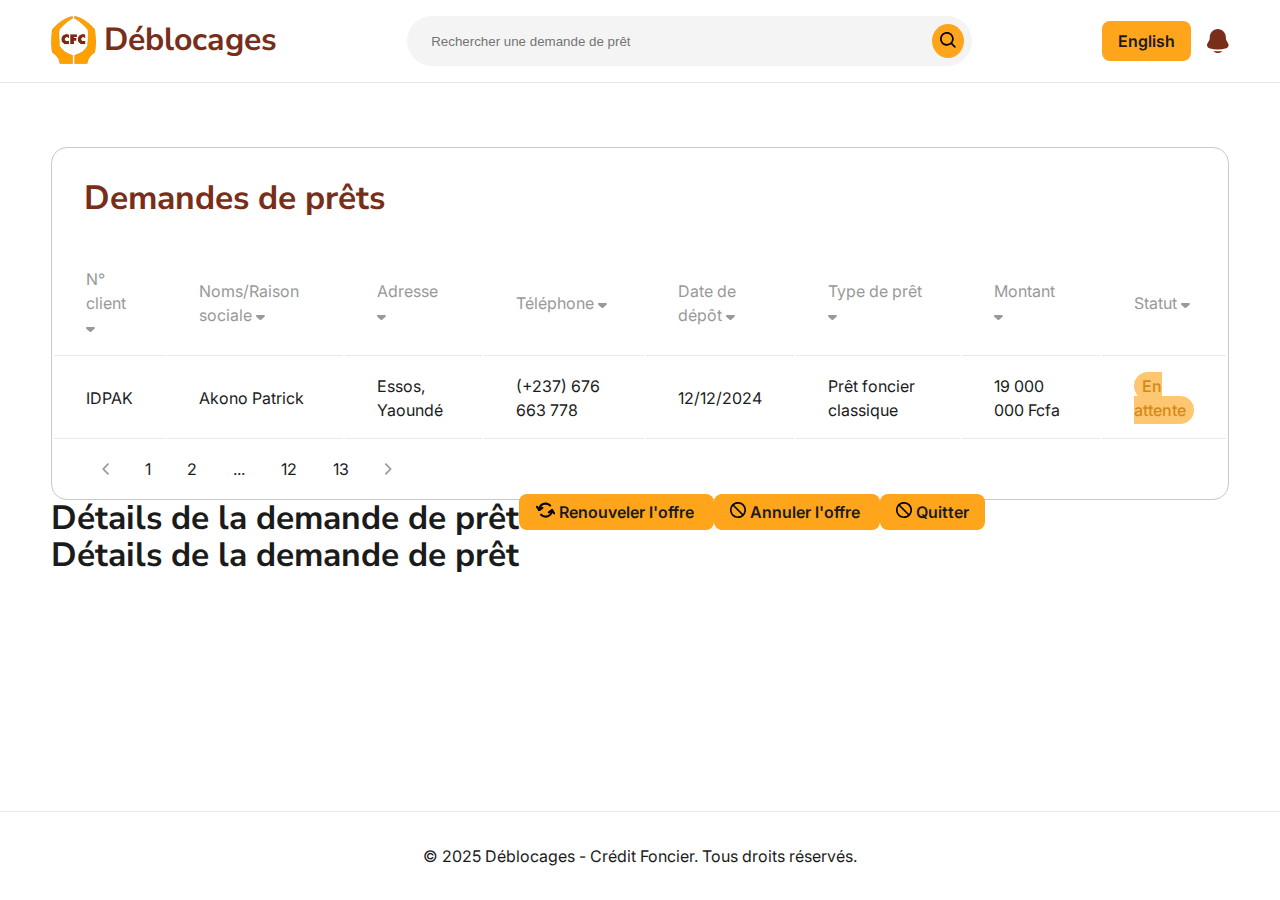
==== frontend/demande-de-prets.html @ 0bda19bd "30-12 code update" ====
<!DOCTYPE html>
<html lang="en">
<head>
    <meta charset="UTF-8"/>
    <meta name="description" content="Le Crédit Foncier du Cameroun (CFC) est un établissement public à caractère commercial. Il est doté d'une personnalité juridique et de l'autonomie financière. Il à pour objet social d'apporter son concours financier à la réalisation de tout projet destiné à promouvoir l'habitat.">
    <meta name="rights" content="Crédit Foncier du Cameroun">
    <meta name="keywords" content="Crédit Foncier du Cameroun, Déblocages, Prêts, Crédit, Habitat, Immobilier, Financement, Banque, Cameroun, CFC">
    <meta name="author" content="Ifeyi Batindek">
    <meta name="viewport" content="width=device-width, initial-scale=1.0">        
    
    <meta property="og:title" content="Crédit Foncier du Cameroun"/>
    <meta property="og:type" content="article"/>
    <meta property="og:url" content="https://www.creditfoncier.cm/"/>
    <meta property="og:image" content="https://www.creditfoncier.cm/images/stories/cfc/logo.png"/>
    <meta property="og:site_name" content="Crédit Foncier du Cameroun"/>
    <meta property="fb:admins" content="creditfonciercameroun"/>
    <meta property="og:description" content="Le Crédit Foncier du Cameroun (CFC) est un établissement public à caractère commercial. Il est doté d'une personnalité juridique et de l'autonomie financière. Il à pour objet social d'apporter son concours financier à la réalisation de tout projet destiné à promouvoir l'habitat."/>

    <title>Demandes de prêts – CFC</title>

    <link rel="apple-touch-icon" sizes="180x180" href="./deblocagesassets/deblocagesfavicons/apple-touch-icon.png">
    <link rel="icon" type="image/png" sizes="32x32" href="./deblocagesassets/deblocagesfavicons/favicon-32x32.png">
    <link rel="icon" type="image/png" sizes="16x16" href="./deblocagesassets/deblocagesfavicons/favicon-16x16.png">
    <link rel="manifest" href="./deblocagesassets/deblocagesfavicons/site.webmanifest">

    <meta name="msapplication-TileColor" content="#da532c">
    <meta name="theme-color" content="#ffffff">

    <link rel="preconnect" href="https://fonts.googleapis.com">
    <link rel="preconnect" href="https://fonts.gstatic.com" crossorigin>
    <link href="https://fonts.googleapis.com/css2?family=Inter:ital,opsz,wght@0,14..32,100..900;1,14..32,100..900&family=Nunito+Sans:ital,opsz,wght@0,6..12,200..1000;1,6..12,200..1000&display=swap" rel="stylesheet">     
    <link rel="stylesheet" href="./deblocagesassets/deblocagesstyles/deblocagescss.css"/>
</head>
<body class="deblocage-demande-de-prets-page">
    <header id="deblocage-header" class="deblocage-with-100">
        <div class="deblocage-container deblocage-margin-auto">
            <div class="deblocage-flex deblocage-space-between">
                <h1 id="deblocage-logo">
                    <a class="deblocage-flex deblocage-align-center" href="index.html">
                        <img src="./deblocagesassets/deblocagesimg/deblocageslogo/logo-cfc-no-bg.png" alt="Déblocages">
                        <span>
                            Déblocages
                        </span>
                    </a>
                </h1>
                <div class="deblocage-search-form-container">
                    <form class="deblocage-search-form deblocage-with-100 deblocage-flex deblocage-space-between" action="" method="">
                        <input type="text" class="deblocage-with-100 deblocage-input-transparent deblocage-bg-color-transparent" placeholder="Rechercher une demande de prêt">
                        <button class="deblocage-btn deblocage-btn-search" type="submit">
                            <svg class="deblocage-svg deblocage-magnifier" viewBox="0 0 14 14">
                                <path fill-rule="evenodd" clip-rule="evenodd" d="M10.4999 5.9999C10.4999 6.59085 10.3835 7.17601 10.1574 7.72197C9.93121 8.26794 9.59974 8.76401 9.18188 9.18188C8.76401 9.59974 8.26794 9.93121 7.72197 10.1574C7.17601 10.3835 6.59085 10.4999 5.9999 10.4999C5.40895 10.4999 4.82379 10.3835 4.27782 10.1574C3.73186 9.93121 3.23578 9.59974 2.81792 9.18188C2.40005 8.76401 2.06859 8.26794 1.84244 7.72197C1.61629 7.17601 1.4999 6.59085 1.4999 5.9999C1.4999 4.80642 1.974 3.66183 2.81792 2.81792C3.66183 1.974 4.80642 1.4999 5.9999 1.4999C7.19337 1.4999 8.33796 1.974 9.18188 2.81792C10.0258 3.66183 10.4999 4.80642 10.4999 5.9999ZM9.6799 10.7399C8.47427 11.6759 6.95726 12.1172 5.4377 11.974C3.91813 11.8309 2.51024 11.114 1.50065 9.96929C0.491052 8.82461 -0.0443519 7.3382 0.00343225 5.81265C0.0512164 4.2871 0.678596 2.8371 1.75785 1.75785C2.8371 0.678596 4.2871 0.0512164 5.81265 0.00343225C7.3382 -0.0443519 8.82461 0.491052 9.96929 1.50065C11.114 2.51024 11.8309 3.91813 11.974 5.4377C12.1172 6.95726 11.6759 8.47427 10.7399 9.6799L13.5299 12.4699C13.6036 12.5386 13.6627 12.6214 13.7037 12.7134C13.7447 12.8054 13.7667 12.9047 13.7685 13.0054C13.7703 13.1061 13.7517 13.2061 13.714 13.2995C13.6763 13.3929 13.6202 13.4777 13.5489 13.5489C13.4777 13.6202 13.3929 13.6763 13.2995 13.714C13.2061 13.7517 13.1061 13.7703 13.0054 13.7685C12.9047 13.7667 12.8054 13.7447 12.7134 13.7037C12.6214 13.6627 12.5386 13.6036 12.4699 13.5299L9.6799 10.7399Z"/>
                            </svg>
                        </button>
                    </form>
                </div>
                <div class="deblocage-header-right deblocage-flex deblocage-align-center">
                    <a class="deblocage-btn deblocage-btn-lang" href="#">
                        English
                    </a>
                    <svg class="deblocage-svg deblocage-bell" viewBox="0 0 18 20" xmlns="http://www.w3.org/2000/svg">
                        <path d="M5.35206 18.242C5.78721 18.7922 6.34171 19.2364 6.97367 19.541C7.60564 19.8455 8.29855 20.0025 9.00006 20C9.70158 20.0025 10.3945 19.8455 11.0264 19.541C11.6584 19.2364 12.2129 18.7922 12.6481 18.242C10.2271 18.5697 7.77303 18.5697 5.35206 18.242ZM15.7501 7V7.704C15.7501 8.549 15.9901 9.375 16.4421 10.078L17.5501 11.801C18.5611 13.375 17.7891 15.514 16.0301 16.011C11.4338 17.3127 6.56635 17.3127 1.97006 16.011C0.211062 15.514 -0.560938 13.375 0.450062 11.801L1.55806 10.078C2.01127 9.36919 2.25178 8.54531 2.25106 7.704V7C2.25106 3.134 5.27306 0 9.00006 0C12.7271 0 15.7501 3.134 15.7501 7Z"/>
                    </svg>  
                </div>  
            </div>
        </div>
    </header>

    <main id="deblocage-main">
        <div class="deblocage-container deblocage-margin-auto">
            <div id="deblocage-tableau-prêts-container">
                <h2>
                    Demandes de prêts
                </h2>
                <table class="deblocage-tableau-prêts">
                    <thead>
                        <tr class="deblocage-tableau-prêts-header">
                            <td colspan="1">
                                <span>
                                    N° client
                                </span>
                                <svg class="deblocage-arrow-bottom deblocage-svg" viewBox="0 0 9 6">
                                    <path fill-rule="evenodd" clip-rule="evenodd" d="M5.14239 4.8212C4.73448 5.19353 4.07522 5.19126 3.66988 4.81614L0.304225 1.70136C-0.349638 1.09624 0.118465 0.0670237 1.0461 0.070212L7.79874 0.0934217C8.72637 0.0966101 9.18738 1.12902 8.52938 1.72963L5.14239 4.8212Z"/>
                                </svg>    
                            </td>
                            <td colspan="1">
                                <span>
                                    Noms/Raison sociale
                                </span>
                                <svg class="deblocage-arrow-bottom deblocage-svg" viewBox="0 0 9 6">
                                    <path fill-rule="evenodd" clip-rule="evenodd" d="M5.14239 4.8212C4.73448 5.19353 4.07522 5.19126 3.66988 4.81614L0.304225 1.70136C-0.349638 1.09624 0.118465 0.0670237 1.0461 0.070212L7.79874 0.0934217C8.72637 0.0966101 9.18738 1.12902 8.52938 1.72963L5.14239 4.8212Z"/>
                                </svg>    
                            </td>
                            <td colspan="1">
                                <span>
                                    Adresse
                                </span>
                                <svg class="deblocage-arrow-bottom deblocage-svg" viewBox="0 0 9 6">
                                    <path fill-rule="evenodd" clip-rule="evenodd" d="M5.14239 4.8212C4.73448 5.19353 4.07522 5.19126 3.66988 4.81614L0.304225 1.70136C-0.349638 1.09624 0.118465 0.0670237 1.0461 0.070212L7.79874 0.0934217C8.72637 0.0966101 9.18738 1.12902 8.52938 1.72963L5.14239 4.8212Z"/>
                                </svg>    
                            </td>
                            <td colspan="1">
                                <span>
                                    Téléphone
                                </span>
                                <svg class="deblocage-arrow-bottom deblocage-svg" viewBox="0 0 9 6">
                                    <path fill-rule="evenodd" clip-rule="evenodd" d="M5.14239 4.8212C4.73448 5.19353 4.07522 5.19126 3.66988 4.81614L0.304225 1.70136C-0.349638 1.09624 0.118465 0.0670237 1.0461 0.070212L7.79874 0.0934217C8.72637 0.0966101 9.18738 1.12902 8.52938 1.72963L5.14239 4.8212Z"/>
                                </svg>    
                            </td>
                            <td colspan="1">
                                <span>
                                    Date de dépôt
                                </span>
                                <svg class="deblocage-arrow-bottom deblocage-svg" viewBox="0 0 9 6">
                                    <path fill-rule="evenodd" clip-rule="evenodd" d="M5.14239 4.8212C4.73448 5.19353 4.07522 5.19126 3.66988 4.81614L0.304225 1.70136C-0.349638 1.09624 0.118465 0.0670237 1.0461 0.070212L7.79874 0.0934217C8.72637 0.0966101 9.18738 1.12902 8.52938 1.72963L5.14239 4.8212Z"/>
                                </svg>    
                            </td>
                            <td colspan="1">
                                <span>
                                    Type de prêt
                                </span>
                                <svg class="deblocage-arrow-bottom deblocage-svg" viewBox="0 0 9 6">
                                    <path fill-rule="evenodd" clip-rule="evenodd" d="M5.14239 4.8212C4.73448 5.19353 4.07522 5.19126 3.66988 4.81614L0.304225 1.70136C-0.349638 1.09624 0.118465 0.0670237 1.0461 0.070212L7.79874 0.0934217C8.72637 0.0966101 9.18738 1.12902 8.52938 1.72963L5.14239 4.8212Z"/>
                                </svg>    
                            </td>
                            <td colspan="1">
                                <span>
                                    Montant
                                </span>
                                <svg class="deblocage-arrow-bottom deblocage-svg" viewBox="0 0 9 6">
                                    <path fill-rule="evenodd" clip-rule="evenodd" d="M5.14239 4.8212C4.73448 5.19353 4.07522 5.19126 3.66988 4.81614L0.304225 1.70136C-0.349638 1.09624 0.118465 0.0670237 1.0461 0.070212L7.79874 0.0934217C8.72637 0.0966101 9.18738 1.12902 8.52938 1.72963L5.14239 4.8212Z"/>
                                </svg>    
                            </td>
                            <td colspan="1">
                                <span>
                                    Statut
                                </span>
                                <svg class="deblocage-arrow-bottom deblocage-svg" viewBox="0 0 9 6">
                                    <path fill-rule="evenodd" clip-rule="evenodd" d="M5.14239 4.8212C4.73448 5.19353 4.07522 5.19126 3.66988 4.81614L0.304225 1.70136C-0.349638 1.09624 0.118465 0.0670237 1.0461 0.070212L7.79874 0.0934217C8.72637 0.0966101 9.18738 1.12902 8.52938 1.72963L5.14239 4.8212Z"/>
                                </svg>    
                            </td>
                        </tr>
                    </thead>
                    <tbody>
                        <tr class="deblocage-tableau-prêts-body">
                            <td colspan="1">
                                <span>
                                    IDPAK
                                </span> 
                            </td>
                            <td colspan="1">
                                <span>
                                    Akono Patrick
                                </span>  
                            </td>
                            <td colspan="1">
                                <span>
                                    Essos, Yaoundé
                                </span>  
                            </td>
                            <td colspan="1">
                                <span>
                                    (+237) 676 663 778
                                </span>  
                            </td>
                            <td colspan="1">
                                <span>
                                    12/12/2024
                                </span> 
                            </td>
                            <td colspan="1">
                                <span>
                                    Prêt foncier classique
                                </span> 
                            </td>
                            <td colspan="1">
                                <span>
                                    19 000 000 Fcfa
                                </span> 
                            </td>
                            <td colspan="1">
                                <span class="deblocage-statut deblocage-statut-attente">
                                    En attente
                                </span>  
                            </td>
                        </tr>
                    </tbody>
                    <tfoot>
                        <tr class="deblocage-tableau-prêts-footer">
                            <td colspan="8">
                                <a href="#">
                                    <svg class="deblocage-svg deblocage-previous" viewBox="0 0 8 14">
                                        <path d="M7.70705 0.636048C7.89452 0.823576 7.99983 1.07788 7.99983 1.34305C7.99983 1.60821 7.89452 1.86252 7.70705 2.05005L2.75705 7.00005L7.70705 11.95C7.88921 12.1387 7.99 12.3913 7.98772 12.6535C7.98544 12.9156 7.88027 13.1665 7.69487 13.3519C7.50946 13.5373 7.25865 13.6424 6.99645 13.6447C6.73425 13.647 6.48165 13.5462 6.29305 13.364L0.636048 7.70705C0.448577 7.51952 0.343262 7.26521 0.343262 7.00005C0.343262 6.73488 0.448577 6.48058 0.636048 6.29305L6.29305 0.636048C6.48058 0.448577 6.73488 0.343262 7.00005 0.343262C7.26521 0.343262 7.51952 0.448577 7.70705 0.636048Z"/>
                                    </svg>
                                </a>
                                <a href="#">
                                    <span>
                                        1
                                    </span>
                                </a>
                                <a href="#">
                                    <span>
                                        2
                                    </span>
                                </a>
                                <a href="#">
                                    <span>
                                        ...
                                    </span>
                                </a>
                                <a href="#">
                                    <span>
                                        12
                                    </span>
                                </a>                            
                                <a href="#">
                                    <span>
                                        13
                                    </span>
                                </a>
                                <a href="#">  
                                    <svg class="deblocage-svg deblocage-next" viewBox="0 0 8 14">
                                        <path d="M0.293031 0.636048C0.10556 0.823576 0.000244141 1.07788 0.000244141 1.34305C0.000244141 1.60821 0.10556 1.86252 0.293031 2.05005L5.24303 7.00005L0.293031 11.95C0.110873 12.1387 0.0100779 12.3913 0.0123563 12.6535C0.0146347 12.9156 0.119804 13.1665 0.305212 13.3519C0.49062 13.5373 0.741432 13.6424 1.00363 13.6447C1.26583 13.647 1.51843 13.5462 1.70703 13.364L7.36403 7.70705C7.5515 7.51952 7.65682 7.26521 7.65682 7.00005C7.65682 6.73488 7.5515 6.48058 7.36403 6.29305L1.70703 0.636048C1.5195 0.448577 1.26519 0.343262 1.00003 0.343262C0.734866 0.343262 0.480558 0.448577 0.293031 0.636048Z"/>
                                    </svg>
                                </a>
                            </td>
                        </tr>
                    </tfoot>
                </table>
            </div>
        </div>
        <div id="deblocage-demande-de-prets-single">
            <div id="deblocage-demande-de-prets-header">
                <div class="deblocage-container deblocage-margin-auto">
                    <div class="deblocage-flex">
                        <h2>
                            Détails de la demande de prêt
                        </h2>
                        <div class="deblocage-btn-group">
                            <a class="deblocage-btn deblocage-btn-renouveler" href="#">
                                <svg id="deblocage-svg-renouveler" class="deblocage-svg" viewBox="0 0 19 15">
                                    <path d="M5.05004 12.6417C4.95453 12.5494 4.87835 12.4391 4.82594 12.3171C4.77353 12.1951 4.74594 12.0638 4.74479 11.9311C4.74363 11.7983 4.76894 11.6666 4.81922 11.5437C4.8695 11.4208 4.94375 11.3091 5.03764 11.2153C5.13154 11.1214 5.24319 11.0471 5.36609 10.9968C5.48898 10.9465 5.62066 10.9212 5.75344 10.9224C5.88622 10.9236 6.01744 10.9511 6.13944 11.0035C6.26145 11.056 6.37179 11.1321 6.46404 11.2277C7.16331 11.9271 8.0543 12.4035 9.02433 12.5965C9.99436 12.7895 10.9998 12.6904 11.9136 12.3119C12.8273 11.9334 13.6083 11.2924 14.1577 10.47C14.7071 9.64757 15.0002 8.68069 15 7.69165C15 7.42643 15.1054 7.17208 15.2929 6.98454C15.4805 6.79701 15.7348 6.69165 16 6.69165C16.2653 6.69165 16.5196 6.79701 16.7071 6.98454C16.8947 7.17208 17 7.42643 17 7.69165C17.0001 9.07619 16.5897 10.4297 15.8205 11.5809C15.0513 12.7321 13.958 13.6294 12.6789 14.1593C11.3997 14.6891 9.9922 14.8278 8.63427 14.5576C7.27633 14.2875 6.02901 13.6207 5.05004 12.6417Z" />
                                    <path d="M13.559 10.5238C13.4498 10.5967 13.3272 10.6473 13.1984 10.6728C13.0696 10.6984 12.937 10.6983 12.8082 10.6725C12.6794 10.6468 12.5569 10.596 12.4478 10.5229C12.3386 10.4499 12.2449 10.356 12.172 10.2468C12.0248 10.0261 11.9713 9.75602 12.0233 9.49591C12.0752 9.23579 12.2284 9.00697 12.449 8.85978L15.449 6.85977C15.5583 6.78689 15.6808 6.73624 15.8097 6.71072C15.9385 6.68519 16.0711 6.6853 16.1999 6.71102C16.3287 6.73674 16.4512 6.78758 16.5603 6.86063C16.6695 6.93368 16.7632 7.02751 16.836 7.13677C16.9089 7.24603 16.9596 7.36858 16.9851 7.49741C17.0106 7.62625 17.0105 7.75885 16.9848 7.88764C16.9591 8.01644 16.9082 8.13891 16.8352 8.24805C16.7621 8.3572 16.6683 8.45089 16.559 8.52377L13.559 10.5238Z" />
                                    <path d="M18.832 10.1367C18.9792 10.3574 19.0327 10.6275 18.9807 10.8876C18.9288 11.1477 18.7756 11.3765 18.555 11.5237C18.3343 11.6709 18.0642 11.7244 17.8041 11.6725C17.544 11.6205 17.3152 11.4674 17.168 11.2467L15.168 8.2467C15.0951 8.13744 15.0444 8.01489 15.0189 7.88606C14.9934 7.75722 14.9935 7.62462 15.0192 7.49583C15.0712 7.23571 15.2243 7.00689 15.445 6.8597C15.6656 6.7125 15.9357 6.65899 16.1959 6.71094C16.456 6.76289 16.6848 6.91604 16.832 7.1367L18.832 10.1367ZM14.857 2.5427C14.9525 2.63494 15.0287 2.74529 15.0811 2.86729C15.1335 2.9893 15.1611 3.12052 15.1622 3.25329C15.1634 3.38607 15.1381 3.51775 15.0878 3.64065C15.0375 3.76355 14.9633 3.8752 14.8694 3.96909C14.7755 4.06298 14.6638 4.13724 14.5409 4.18752C14.418 4.2378 14.2864 4.2631 14.1536 4.26195C14.0208 4.26079 13.8896 4.23321 13.7676 4.1808C13.6456 4.12839 13.5352 4.05221 13.443 3.9567C12.7437 3.25725 11.8527 2.78089 10.8827 2.58789C9.91266 2.39488 8.90718 2.4939 7.99344 2.87242C7.07969 3.25093 6.29873 3.89194 5.74934 4.71436C5.19994 5.53677 4.9068 6.50365 4.90698 7.4927C4.90698 7.75791 4.80163 8.01227 4.61409 8.1998C4.42655 8.38734 4.1722 8.4927 3.90698 8.4927C3.64177 8.4927 3.38741 8.38734 3.19988 8.1998C3.01234 8.01227 2.90698 7.75791 2.90698 7.4927C2.90688 6.10815 3.31737 4.75468 4.08653 3.60344C4.8557 2.4522 5.94898 1.55492 7.22813 1.02506C8.50727 0.495207 9.91482 0.356583 11.2728 0.626721C12.6307 0.89686 13.878 1.56363 14.857 2.5427Z" />
                                    <path d="M6.34896 4.6608C6.56962 4.51361 6.83972 4.4601 7.09983 4.51205C7.35994 4.56399 7.58877 4.71714 7.73596 4.9378C7.88316 5.15846 7.93667 5.42856 7.88472 5.68867C7.83277 5.94879 7.67962 6.17761 7.45896 6.3248L4.45796 8.3248C4.3487 8.39769 4.22616 8.44834 4.09732 8.47386C3.96849 8.49938 3.83589 8.49928 3.70709 8.47356C3.5783 8.44784 3.45583 8.397 3.34668 8.32395C3.23753 8.2509 3.14384 8.15706 3.07096 8.0478C2.92377 7.82714 2.87026 7.55705 2.9222 7.29694C2.97415 7.03682 3.1273 6.808 3.34796 6.6608L6.34896 4.6608Z" />
                                    <path d="M1.07498 5.0478C1.0021 4.93854 0.951452 4.81599 0.925928 4.68716C0.900404 4.55833 0.900506 4.42573 0.926228 4.29693C0.95195 4.16814 1.00279 4.04567 1.07584 3.93652C1.14889 3.82737 1.24273 3.73368 1.35198 3.6608C1.46124 3.58792 1.58379 3.53727 1.71262 3.51174C1.84146 3.48622 1.97406 3.48632 2.10285 3.51204C2.23165 3.53776 2.35412 3.5886 2.46326 3.66165C2.57241 3.73471 2.6661 3.82854 2.73898 3.9378L4.73898 6.9378C4.81187 7.04706 4.86252 7.16961 4.88804 7.29844C4.91357 7.42727 4.91346 7.55987 4.88774 7.68867C4.86202 7.81746 4.81118 7.93993 4.73813 8.04908C4.66508 8.15823 4.57124 8.25192 4.46198 8.3248C4.35273 8.39768 4.23018 8.44833 4.10135 8.47386C3.97251 8.49938 3.83991 8.49928 3.71112 8.47356C3.58232 8.44784 3.45985 8.397 3.35071 8.32395C3.24156 8.25089 3.14787 8.15706 3.07499 8.0478L1.07498 5.0478Z" />
                                </svg>
                                <span>
                                    Renouveler l'offre
                                </span>
                            </a>
                            <a class="deblocage-btn deblocage-btn-annuler" href="#">
                                <svg id="deblocage-svg-annuler" class="deblocage-svg" viewBox="0 0 20 20">
                                    <path d="M10 0C8.02219 0 6.08879 0.58649 4.4443 1.6853C2.79981 2.78412 1.51809 4.3459 0.761209 6.17317C0.00433284 8.00043 -0.193701 10.0111 0.192152 11.9509C0.578004 13.8907 1.53041 15.6725 2.92894 17.0711C4.32746 18.4696 6.10929 19.422 8.0491 19.8079C9.98891 20.1937 11.9996 19.9957 13.8268 19.2388C15.6541 18.4819 17.2159 17.2002 18.3147 15.5557C19.4135 13.9112 20 11.9778 20 10C20 7.34784 18.9464 4.8043 17.0711 2.92893C15.1957 1.05357 12.6522 0 10 0ZM2 10C2.00394 8.22438 2.5985 6.50052 3.69 5.1L14.9 16.31C13.7181 17.2258 12.3032 17.7921 10.8157 17.9445C9.32833 18.097 7.82795 17.8296 6.48481 17.1726C5.14167 16.5156 4.00954 15.4953 3.21683 14.2276C2.42412 12.9598 2.00258 11.4952 2 10ZM16.31 14.9L5.1 3.69C6.64017 2.51942 8.55234 1.94657 10.4824 2.07754C12.4125 2.2085 14.2298 3.03441 15.5977 4.40233C16.9656 5.77024 17.7915 7.58749 17.9225 9.51758C18.0534 11.4477 17.4806 13.3598 16.31 14.9Z"/>
                                </svg>
                                <span>
                                    Annuler l'offre
                                </span>
                            </a>
                            <a class="deblocage-btn deblocage-btn-quitter" href="#">
                                <svg id="deblocage-svg-annuler" class="deblocage-svg" viewBox="0 0 20 20">
                                    <path d="M10 0C8.02219 0 6.08879 0.58649 4.4443 1.6853C2.79981 2.78412 1.51809 4.3459 0.761209 6.17317C0.00433284 8.00043 -0.193701 10.0111 0.192152 11.9509C0.578004 13.8907 1.53041 15.6725 2.92894 17.0711C4.32746 18.4696 6.10929 19.422 8.0491 19.8079C9.98891 20.1937 11.9996 19.9957 13.8268 19.2388C15.6541 18.4819 17.2159 17.2002 18.3147 15.5557C19.4135 13.9112 20 11.9778 20 10C20 7.34784 18.9464 4.8043 17.0711 2.92893C15.1957 1.05357 12.6522 0 10 0ZM2 10C2.00394 8.22438 2.5985 6.50052 3.69 5.1L14.9 16.31C13.7181 17.2258 12.3032 17.7921 10.8157 17.9445C9.32833 18.097 7.82795 17.8296 6.48481 17.1726C5.14167 16.5156 4.00954 15.4953 3.21683 14.2276C2.42412 12.9598 2.00258 11.4952 2 10ZM16.31 14.9L5.1 3.69C6.64017 2.51942 8.55234 1.94657 10.4824 2.07754C12.4125 2.2085 14.2298 3.03441 15.5977 4.40233C16.9656 5.77024 17.7915 7.58749 17.9225 9.51758C18.0534 11.4477 17.4806 13.3598 16.31 14.9Z"/>
                                </svg>
                                <span>
                                    Quitter
                                </span>
                            </a>
                        </div>
                    </div>
                </div>
            </div>
            <div id="deblocage-demande-de-prets-body">
                <div class="deblocage-container deblocage-margin-auto">
                    <h2>
                        Détails de la demande de prêt
                    </h2>
                </div>
            </div>
        </div>
    </main>

    <footer id="deblocage-footer" class="deblocage-bottom-0 deblocage-position-absolute deblocage-with-100">
        <div class="deblocage-container deblocage-margin-auto">
            <p>
                &copy; 2025 Déblocages - Crédit Foncier. Tous droits réservés.
            </p>
        </div>
    </footer>
    <script src="./deblocagesassets/deblocagesscripts/deblocagesmain.js"></script>
</body>
</html>
---- frontend/deblocagesassets/deblocagesstyles/deblocagescss.css ----
*, html{
    box-sizing: border-box;
    padding: 0;
    margin: 0;
    transition: var(--deblocagesTransition);
}
:root{
    --deblocagesBrown: #782E18;
    --deblocagesYellow: #FFA51C;
    --deblocagesLightYellow: #FFC671;
    --deblocagesLighterYellow: #FFE8C5;
    --deblocagesDarkYellow: #D48917;
    --deblocagesDarkBrown: #4D281C;
    --deblocagesWhite: #F4F4F4;
    --deblocagesBlack: #1B1B1B;
    --deblocagesPureWhite: #FFFFFF;
    --deblocagesPureBlack: #000000;
    --deblocagesGray: #999999;
    --deblocagesDarkGray: #484848;
    --deblocagesLightGray: #C9C9C9;
    --deblocagesDarkerGray: #292929;
    --deblocagesLighterGray: #E9E9E9;
    --deblocagesLightGreen: #ADF7CB;
    --deblocagesGreen: #18783E;
    --deblocagesLightRed: #F7ADBC;
    --deblocagesRed: #CE2020;
    --deblocagesTransition: all .48s ease-in-out;
    --deblocagesBoxShadow: 0 0 128px 0 rgba(0, 0, 0, .1);
}

body{
    color: var(--deblocagesBlack);
    font-family: 'Inter', sans-serif;
    background-color: var(--deblocagesPureWhite);
    line-height: 1.5;
}

/* DESIGN SYSTEM */
/* typography */
h1, h2, h3, h4, h5, h6{
    font-family: 'Nunito Sans', sans-serif;
    line-height: 1.1;
}
h1{
    font-size: 3.2rem;
}
h2{
    font-size: 2.1rem;
}
h3{
    font-size: 1.64rem;
}
h4{
    font-size: 1.32rem;
}
h5{
    font-size: 1.16rem;
}
h6{
    font-size: 1.08rem;
}
/* typography */

a, a:visited, a:hover, a:focus{
    text-decoration: none;
    color: var(--deblocagesBrown);
}
.deblocage-container{
    width: 92%;
}
.deblocage-position-relative{
    position: relative;
}
.deblocage-position-absolute{
    position: absolute;
}
.deblocage-position-fixed{
    position: fixed;
}
.deblocage-position-sticky{
    position: sticky;
}
.deblocage-bottom-0{
    bottom: 0;
}
.deblocage-top-0{
    top: 0;
}
.deblocage-left-0{
    left: 0;
}
.deblocage-right-0{
    right: 0;
}
.deblocage-flex{
    display: flex;
}
.deblocage-grid{
    display: grid;
}
.deblocage-none{
    display: none;
}
.deblocage-block{
    display: block;
}
.deblocage-flex-column{
    flex-direction: column;
}
.deblocage-space-between{
    justify-content: space-between;
}
.deblocage-align-center{
    align-items: center;
}
.deblocage-with-100{
    width: 100%;
}
.deblocage-height-100{
    height: 100%;
}
.deblocage-height-100vh{
    height: 100vh;
}
.deblocage-width-100vw{
    width: 100vw;
}
.deblocage-with-auto{
    width: auto;
}
.deblocage-with-auto{
    height: auto;
}
.deblocage-svg{
    height: 16px;
}
.deblocage-margin-auto{
    margin: auto;
}
.deblocage-bg-color-transparent{
    background-color: transparent;
}
.deblocage-input-transparent{
    border: none;
    outline: none;
}
/* Buttons */
.deblocage-btn{
    padding: 8px 16px;
    border: none;
    background-color: var(--deblocagesYellow);
    color: var(--deblocagesBlack);
    font-weight: 600;
    cursor: pointer;
    border-radius: 8px;
    transition: var(--deblocagesTransition);
}
.deblocage-btn:hover{
    background-color: var(--deblocagesDarkYellow);
    color: var(--deblocagesWhite);
}
/* Buttons */
/* DESIGN SYSTEM */

/* HEADER */
#deblocage-header{
    padding: 16px 0;
    border-bottom: 1px solid var(--deblocagesLighterGray);
    background-color: var(--deblocagesPureWhite);
}
#deblocage-header #deblocage-logo img{
    height: 48px;
}
#deblocage-logo a span, #deblocage-logo a:visited span,
#deblocage-logo a:hover span, #deblocage-logo a:focus span{
    color: var(--deblocagesBrown);
    font-size: 32px;
}
#deblocage-logo .deblocage-flex{
    gap: 8px;
}
#deblocage-header .deblocage-svg{
    height: 24px;
}
#deblocage-header .deblocage-header-right{
    gap: 16px;
}
.deblocage-search-form-container{
    width: 48%;
}
.deblocage-search-form{
    border-radius: 32px;
    padding: 8px 8px 8px 24px;
    background-color: var(--deblocagesWhite);
}
.deblocage-search-form input{
    display: flex;
    color: var(--deblocagesBlack);
}
#deblocage-header .deblocage-btn-search{
    border-radius: 50%;
    padding: 8px 8px 7px;
}
#deblocage-header .deblocage-btn-search .deblocage-magnifier{
    height: 16px;
}
#deblocage-header .deblocage-bell{
    fill: var(--deblocagesBrown);
    cursor: pointer;
}
#deblocage-header .deblocage-bell:hover{
    fill: var(--deblocagesDarkBrown);
}
/* HEADER */

/* MAIN */

/* Login page */
#deblocage-main{
    padding: 64px 0;
}
.deblocage-login{
    box-shadow: var(--deblocagesBoxShadow);
    border-radius: 32px;
    width: fit-content;
    padding:64px;
    gap: 24px;
}
.deblocage-login h2{
    text-align: center;
}
.deblocage-login h2 img{
    width: 48px;
    margin-bottom: 8px;
}
.deblocage-login h2 span{
    font-size: 16px;
}
.deblocage-login-form{
    gap: 12px;
}
.deblocage-login-form .deblocage-input-label .deblocage-input-container{
    border: 1px solid var(--deblocagesLightGray);
    padding: 8px;
    border-radius: 8px;
}
#deblocage-svg-eye-off, #deblocage-svg-eye-on{cursor: pointer; width:16px;}
/*.deblocage-input-label label{
    margin-bottom: 4px;
}*/
/* Login page */

/* Demandes de prêts */
#deblocage-tableau-prêts-container{
    border-radius: 16px;
    border: 1px solid var(--deblocagesLightGray);
}
#deblocage-tableau-prêts-container h2{
    color: var(--deblocagesBrown);
    padding: 32px;
}
.deblocage-tableau-prêts,
.deblocage-tableau-prêts-header{
    width: 100%;
}
.deblocage-tableau-prêts-header td{
    color: var(--deblocagesGray);
    width: fit-content;
    cursor: pointer;
}
.deblocage-tableau-prêts-header td:hover{
    color: var(--deblocagesDarkGray);
}
.deblocage-tableau-prêts-header td:hover svg{
    fill: var(--deblocagesDarkGray);
}
.deblocage-tableau-prêts td{
    padding: 16px 32px;
    border-bottom: 1px solid var(--deblocagesLighterGray);
}
.deblocage-tableau-prêts tbody tr.deblocage-tableau-prêts-body{
    cursor: pointer;
}
.deblocage-tableau-prêts tbody tr.deblocage-tableau-prêts-body:hover{
    background-color: var(--deblocagesWhite);
}
.deblocage-tableau-prêts tfoot td{
    padding: 16px 32px;
    border-bottom: none;
    vertical-align: middle;
}
.deblocage-tableau-prêts tfoot td a,
.deblocage-tableau-prêts tfoot td a:visited{
    padding: 16px;
    color: var(--deblocagesBlack);
}
.deblocage-tableau-prêts tfoot td a:hover,
.deblocage-tableau-prêts tfoot td a:focus{
    color: var(--deblocagesBrown);
}
.deblocage-tableau-prêts tfoot td svg{
    height: 12px;
    fill: var(--deblocagesGray);
}
.deblocage-tableau-prêts tfoot td a:hover svg{
    fill: var(--deblocagesBrown);
}
.deblocage-tableau-prêts .deblocage-arrow-bottom{
    fill: var(--deblocagesGray);
    height: 6px;
}
.deblocage-tableau-prêts-footer td{
    width: 100%;
}
.deblocage-statut{
    padding: 4px 8px;
    border-radius: 32px;
    font-weight: 500;
}
.deblocage-statut-attente{
    color: var(--deblocagesDarkYellow);
    background-color: var(--deblocagesLightYellow);
}
.deblocage-statut-attente{
    color: var(--deblocagesDarkYellow);
    background-color: var(--deblocagesLightYellow);
}.deblocage-statut-valide{
    color: var(--deblocagesDarkYellow);
    background-color: var(--deblocagesLightYellow);
}.deblocage-statut-expire{
    color: var(--deblocagesDarkYellow);
    background-color: var(--deblocagesLightYellow);
}.deblocage-statut-renouveler{
    color: var(--deblocagesDarkYellow);
    background-color: var(--deblocagesLightYellow);
}
/* Demandes de prêts */

/* MAIN */

/* FOOTER */
#deblocage-footer{
    border-top: 1px solid var(--deblocagesLighterGray);
    padding: 32px 0;
}
#deblocage-footer p{
    text-align: center;
}
/* FOOTER */
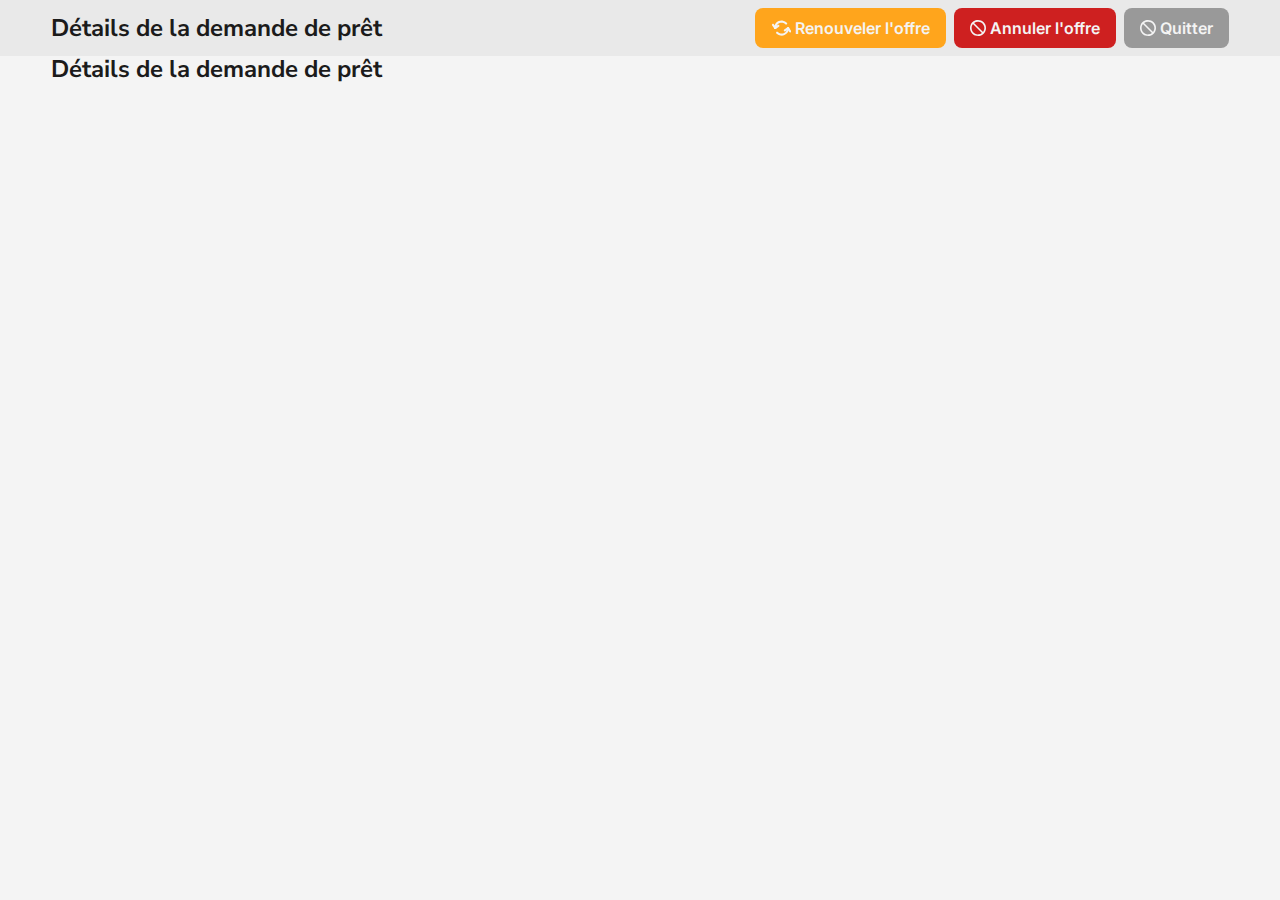
==== commit 4dcd9e1b: "30-12 code update" ====
--- a/frontend/demande-de-prets.html
+++ b/frontend/demande-de-prets.html
@@ -231,12 +231,12 @@
         <div id="deblocage-demande-de-prets-single">
             <div id="deblocage-demande-de-prets-header">
                 <div class="deblocage-container deblocage-margin-auto">
-                    <div class="deblocage-flex">
+                    <div class="deblocage-flex deblocage-space-between deblocage-align-center">
                         <h2>
                             Détails de la demande de prêt
                         </h2>
-                        <div class="deblocage-btn-group">
-                            <a class="deblocage-btn deblocage-btn-renouveler" href="#">
+                        <div class="deblocage-btn-group deblocage-flex">
+                            <a class="deblocage-btn deblocage-btn-renouveler deblocage-flex deblocage-align-center" href="#">
                                 <svg id="deblocage-svg-renouveler" class="deblocage-svg" viewBox="0 0 19 15">
                                     <path d="M5.05004 12.6417C4.95453 12.5494 4.87835 12.4391 4.82594 12.3171C4.77353 12.1951 4.74594 12.0638 4.74479 11.9311C4.74363 11.7983 4.76894 11.6666 4.81922 11.5437C4.8695 11.4208 4.94375 11.3091 5.03764 11.2153C5.13154 11.1214 5.24319 11.0471 5.36609 10.9968C5.48898 10.9465 5.62066 10.9212 5.75344 10.9224C5.88622 10.9236 6.01744 10.9511 6.13944 11.0035C6.26145 11.056 6.37179 11.1321 6.46404 11.2277C7.16331 11.9271 8.0543 12.4035 9.02433 12.5965C9.99436 12.7895 10.9998 12.6904 11.9136 12.3119C12.8273 11.9334 13.6083 11.2924 14.1577 10.47C14.7071 9.64757 15.0002 8.68069 15 7.69165C15 7.42643 15.1054 7.17208 15.2929 6.98454C15.4805 6.79701 15.7348 6.69165 16 6.69165C16.2653 6.69165 16.5196 6.79701 16.7071 6.98454C16.8947 7.17208 17 7.42643 17 7.69165C17.0001 9.07619 16.5897 10.4297 15.8205 11.5809C15.0513 12.7321 13.958 13.6294 12.6789 14.1593C11.3997 14.6891 9.9922 14.8278 8.63427 14.5576C7.27633 14.2875 6.02901 13.6207 5.05004 12.6417Z" />
                                     <path d="M13.559 10.5238C13.4498 10.5967 13.3272 10.6473 13.1984 10.6728C13.0696 10.6984 12.937 10.6983 12.8082 10.6725C12.6794 10.6468 12.5569 10.596 12.4478 10.5229C12.3386 10.4499 12.2449 10.356 12.172 10.2468C12.0248 10.0261 11.9713 9.75602 12.0233 9.49591C12.0752 9.23579 12.2284 9.00697 12.449 8.85978L15.449 6.85977C15.5583 6.78689 15.6808 6.73624 15.8097 6.71072C15.9385 6.68519 16.0711 6.6853 16.1999 6.71102C16.3287 6.73674 16.4512 6.78758 16.5603 6.86063C16.6695 6.93368 16.7632 7.02751 16.836 7.13677C16.9089 7.24603 16.9596 7.36858 16.9851 7.49741C17.0106 7.62625 17.0105 7.75885 16.9848 7.88764C16.9591 8.01644 16.9082 8.13891 16.8352 8.24805C16.7621 8.3572 16.6683 8.45089 16.559 8.52377L13.559 10.5238Z" />
@@ -248,7 +248,7 @@
                                     Renouveler l'offre
                                 </span>
                             </a>
-                            <a class="deblocage-btn deblocage-btn-annuler" href="#">
+                            <a class="deblocage-btn deblocage-btn-annuler deblocage-flex deblocage-align-center" href="#">
                                 <svg id="deblocage-svg-annuler" class="deblocage-svg" viewBox="0 0 20 20">
                                     <path d="M10 0C8.02219 0 6.08879 0.58649 4.4443 1.6853C2.79981 2.78412 1.51809 4.3459 0.761209 6.17317C0.00433284 8.00043 -0.193701 10.0111 0.192152 11.9509C0.578004 13.8907 1.53041 15.6725 2.92894 17.0711C4.32746 18.4696 6.10929 19.422 8.0491 19.8079C9.98891 20.1937 11.9996 19.9957 13.8268 19.2388C15.6541 18.4819 17.2159 17.2002 18.3147 15.5557C19.4135 13.9112 20 11.9778 20 10C20 7.34784 18.9464 4.8043 17.0711 2.92893C15.1957 1.05357 12.6522 0 10 0ZM2 10C2.00394 8.22438 2.5985 6.50052 3.69 5.1L14.9 16.31C13.7181 17.2258 12.3032 17.7921 10.8157 17.9445C9.32833 18.097 7.82795 17.8296 6.48481 17.1726C5.14167 16.5156 4.00954 15.4953 3.21683 14.2276C2.42412 12.9598 2.00258 11.4952 2 10ZM16.31 14.9L5.1 3.69C6.64017 2.51942 8.55234 1.94657 10.4824 2.07754C12.4125 2.2085 14.2298 3.03441 15.5977 4.40233C16.9656 5.77024 17.7915 7.58749 17.9225 9.51758C18.0534 11.4477 17.4806 13.3598 16.31 14.9Z"/>
                                 </svg>
@@ -256,7 +256,7 @@
                                     Annuler l'offre
                                 </span>
                             </a>
-                            <a class="deblocage-btn deblocage-btn-quitter" href="#">
+                            <a class="deblocage-btn deblocage-btn-quitter deblocage-flex deblocage-align-center" href="#">
                                 <svg id="deblocage-svg-annuler" class="deblocage-svg" viewBox="0 0 20 20">
                                     <path d="M10 0C8.02219 0 6.08879 0.58649 4.4443 1.6853C2.79981 2.78412 1.51809 4.3459 0.761209 6.17317C0.00433284 8.00043 -0.193701 10.0111 0.192152 11.9509C0.578004 13.8907 1.53041 15.6725 2.92894 17.0711C4.32746 18.4696 6.10929 19.422 8.0491 19.8079C9.98891 20.1937 11.9996 19.9957 13.8268 19.2388C15.6541 18.4819 17.2159 17.2002 18.3147 15.5557C19.4135 13.9112 20 11.9778 20 10C20 7.34784 18.9464 4.8043 17.0711 2.92893C15.1957 1.05357 12.6522 0 10 0ZM2 10C2.00394 8.22438 2.5985 6.50052 3.69 5.1L14.9 16.31C13.7181 17.2258 12.3032 17.7921 10.8157 17.9445C9.32833 18.097 7.82795 17.8296 6.48481 17.1726C5.14167 16.5156 4.00954 15.4953 3.21683 14.2276C2.42412 12.9598 2.00258 11.4952 2 10ZM16.31 14.9L5.1 3.69C6.64017 2.51942 8.55234 1.94657 10.4824 2.07754C12.4125 2.2085 14.2298 3.03441 15.5977 4.40233C16.9656 5.77024 17.7915 7.58749 17.9225 9.51758C18.0534 11.4477 17.4806 13.3598 16.31 14.9Z"/>
                                 </svg>
--- a/frontend/deblocagesassets/deblocagesstyles/deblocagescss.css
+++ b/frontend/deblocagesassets/deblocagesstyles/deblocagescss.css
@@ -24,6 +24,7 @@
     --deblocagesGreen: #18783E;
     --deblocagesLightRed: #F7ADBC;
     --deblocagesRed: #CE2020;
+    --deblocagesDarkRed: #A43636;    
     --deblocagesTransition: all .48s ease-in-out;
     --deblocagesBoxShadow: 0 0 128px 0 rgba(0, 0, 0, .1);
 }
@@ -336,6 +337,64 @@
 }
 /* Demandes de prêts */
 
+/* Détails de la demande de prêt */
+
+#deblocage-demande-de-prets-single{
+    position: absolute;
+    z-index: 99999;
+    top: 0;
+    left: 0;
+    width: 100%;
+    height: 100%;
+    overflow: scroll;
+    background-color: var(--deblocagesWhite);
+}
+#deblocage-demande-de-prets-header{
+    background-color: var(--deblocagesLighterGray);
+    padding: 8px 0;
+}
+#deblocage-demande-de-prets-single h2{
+    font-size: 24px;
+}
+.deblocage-btn-group{
+    gap: 8px;
+}
+#deblocage-demande-de-prets-single .deblocage-btn-group .deblocage-btn{
+    gap: 4px;
+}
+#deblocage-demande-de-prets-single a, #deblocage-demande-de-prets-single a:visited{
+    color: var(--deblocagesWhite);
+}
+#deblocage-demande-de-prets-single .deblocage-btn-annuler{
+    background-color: var(--deblocagesRed);
+}
+#deblocage-demande-de-prets-single .deblocage-btn-quitter{
+    background-color: var(--deblocagesGray);
+}
+#deblocage-demande-de-prets-single .deblocage-btn-renouveler{
+    background-color: var(--deblocagesYellow);
+}
+#deblocage-demande-de-prets-single .deblocage-btn-annuler:hover, #deblocage-demande-de-prets-single .deblocage-btn-annuler:focus{
+    background-color: var(--deblocagesDarkRed);
+}
+#deblocage-demande-de-prets-single .deblocage-btn-quitter:hover, #deblocage-demande-de-prets-single .deblocage-btn-quitter:focus{
+    background-color: var(--deblocagesDarkGray);
+}
+#deblocage-demande-de-prets-single .deblocage-btn-renouveler:hover, #deblocage-demande-de-prets-single .deblocage-btn-renouveler:focus{
+    background-color: var(--deblocagesDarkYellow);
+}
+
+#deblocage-demande-de-prets-single .deblocage-btn-annuler svg{
+    fill: var(--deblocagesWhite);
+}
+#deblocage-demande-de-prets-single .deblocage-btn-quitter svg{
+    fill: var(--deblocagesWhite);
+}
+#deblocage-demande-de-prets-single .deblocage-btn-renouveler svg{
+    fill: var(--deblocagesWhite);
+}
+/* Détails de la demande de prêt */
+
 /* MAIN */
 
 /* FOOTER */
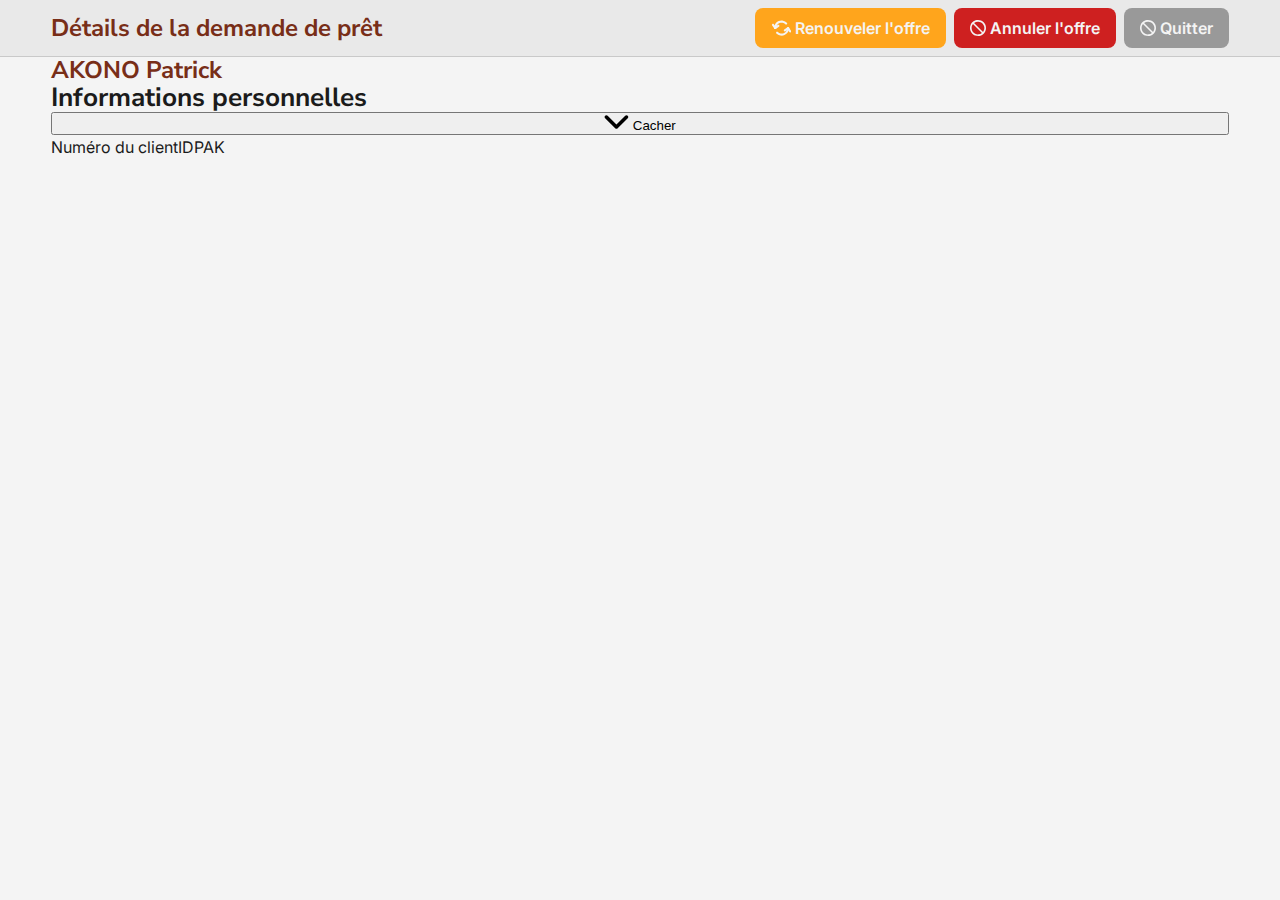
==== commit 024735c5: "30-12 code update" ====
--- a/frontend/demande-de-prets.html
+++ b/frontend/demande-de-prets.html
@@ -270,9 +270,40 @@
             </div>
             <div id="deblocage-demande-de-prets-body">
                 <div class="deblocage-container deblocage-margin-auto">
-                    <h2>
-                        Détails de la demande de prêt
-                    </h2>
+                    <div class="deblocage-demande-de-prets-details">
+                        <h2>
+                            AKONO Patrick
+                        </h2>
+                        <div class="deblocage-flex  deblocage-flex-column">
+                            <div id="deblocage-accordion-container">
+                                <div class="deblocage-accordion-elt deblocage-accordion-elt-active deblocage-flex deblocage-flex-column">
+                                    <div class="deblocage-accordion-headings deblocage-flex deblocage-flex-column">
+                                        <h3>Informations personnelles</h3>
+                                        <button class="deblocage-cacher">
+                                            <svg id="deblocage-svg-accordion-arrow-down" class="deblocage-svg" viewBox="0 0 14 9">
+                                                <path d="M0.636048 0.984681C0.823576 0.79721 1.07788 0.691895 1.34305 0.691895C1.60821 0.691895 1.86252 0.79721 2.05005 0.984681L7.00005 5.93468L11.95 0.984681C12.1387 0.802523 12.3913 0.701728 12.6535 0.704007C12.9156 0.706285 13.1665 0.811454 13.3519 0.996862C13.5373 1.18227 13.6424 1.43308 13.6447 1.69528C13.647 1.95748 13.5462 2.21008 13.364 2.39868L7.70705 8.05568C7.51952 8.24315 7.26521 8.34847 7.00005 8.34847C6.73488 8.34847 6.48058 8.24315 6.29305 8.05568L0.636048 2.39868C0.448577 2.21115 0.343262 1.95685 0.343262 1.69168C0.343262 1.42652 0.448577 1.17221 0.636048 0.984681Z"/>
+                                            </svg>    
+                                            <span class="deblocage-cacher-text">Cacher</span>
+                                        </button>
+                                    </div>
+                                    <div class="deblocage-accordion-text deblocage-flex deblocage-flex-column">
+                                        <div class="deblocage-accordion-text-single deblocage-flex">
+                                            <div class="deblocage-accordion-text-title">
+                                                <p>
+                                                    Numéro du client
+                                                </p>
+                                            </div>
+                                            <div class="deblocage-accordion-text-desc">
+                                                <p>
+                                                    IDPAK
+                                                </p>
+                                            </div>
+                                        </div>
+                                    </div>
+                                </div>
+                            </div>
+                        </div>
+                    </div>
                 </div>
             </div>
         </div>
--- a/frontend/deblocagesassets/deblocagesstyles/deblocagescss.css
+++ b/frontend/deblocagesassets/deblocagesstyles/deblocagescss.css
@@ -352,9 +352,11 @@
 #deblocage-demande-de-prets-header{
     background-color: var(--deblocagesLighterGray);
     padding: 8px 0;
+    border-bottom: 1px solid var(--deblocagesLightGray);
 }
 #deblocage-demande-de-prets-single h2{
     font-size: 24px;
+    color: var(--deblocagesBrown);
 }
 .deblocage-btn-group{
     gap: 8px;
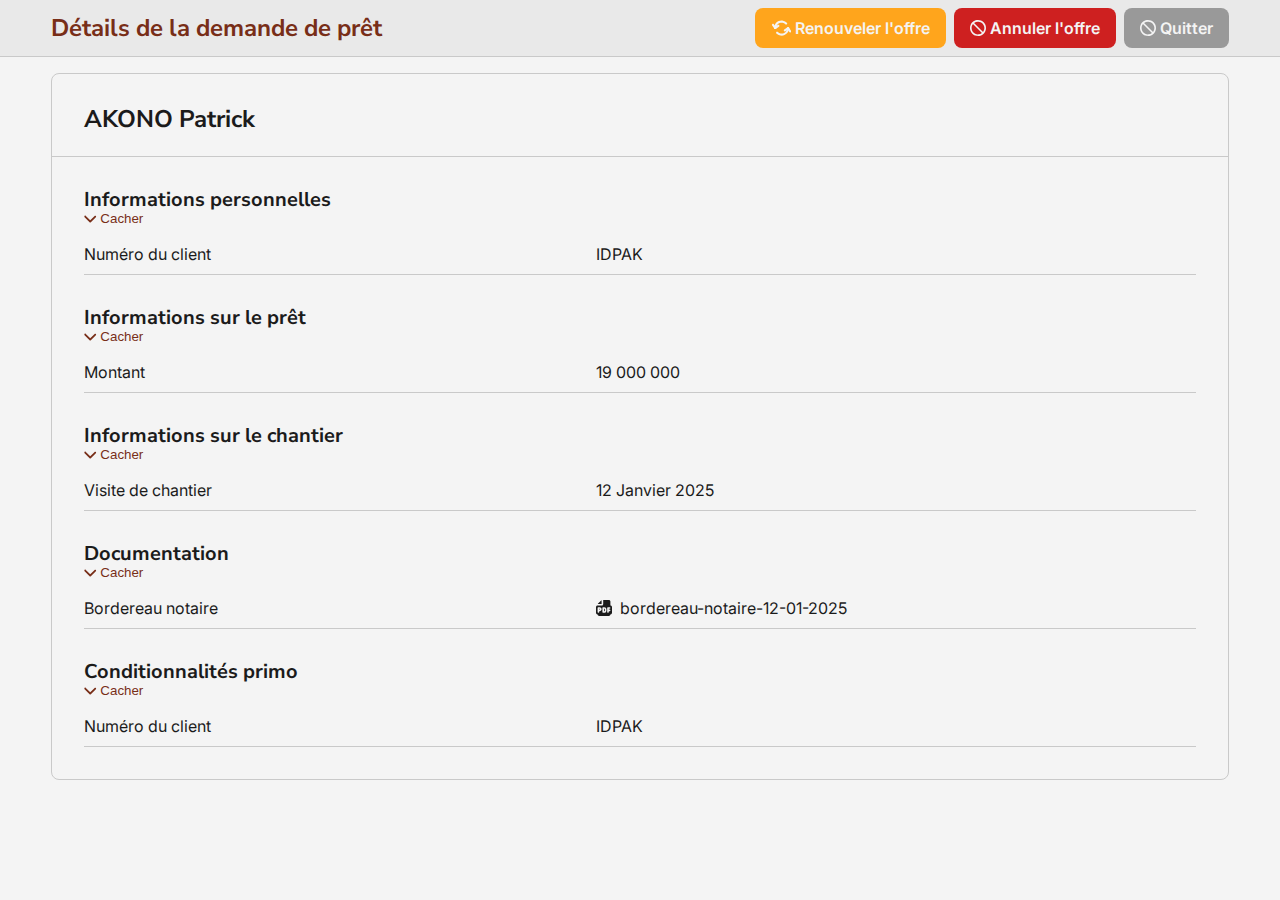
==== commit a624e9c6: "30-12 code update" ====
--- a/frontend/demande-de-prets.html
+++ b/frontend/demande-de-prets.html
@@ -228,7 +228,7 @@
                 </table>
             </div>
         </div>
-        <div id="deblocage-demande-de-prets-single">
+        <div id="deblocage-demande-de-prets-single" class="deblocage-flex deblocage-flex-column">
             <div id="deblocage-demande-de-prets-header">
                 <div class="deblocage-container deblocage-margin-auto">
                     <div class="deblocage-flex deblocage-space-between deblocage-align-center">
@@ -274,11 +274,118 @@
                         <h2>
                             AKONO Patrick
                         </h2>
-                        <div class="deblocage-flex  deblocage-flex-column">
-                            <div id="deblocage-accordion-container">
+                        <div class="deblocage-flex deblocage-flex-column">
+                            <div id="deblocage-accordion-container" class="deblocage-flex deblocage-flex-column">
                                 <div class="deblocage-accordion-elt deblocage-accordion-elt-active deblocage-flex deblocage-flex-column">
                                     <div class="deblocage-accordion-headings deblocage-flex deblocage-flex-column">
                                         <h3>Informations personnelles</h3>
+                                        <button class="deblocage-cacher">
+                                            <svg id="deblocage-svg-accordion-arrow-down" class="deblocage-svg" viewBox="0 0 14 9">
+                                                <path d="M0.636048 0.984681C0.823576 0.79721 1.07788 0.691895 1.34305 0.691895C1.60821 0.691895 1.86252 0.79721 2.05005 0.984681L7.00005 5.93468L11.95 0.984681C12.1387 0.802523 12.3913 0.701728 12.6535 0.704007C12.9156 0.706285 13.1665 0.811454 13.3519 0.996862C13.5373 1.18227 13.6424 1.43308 13.6447 1.69528C13.647 1.95748 13.5462 2.21008 13.364 2.39868L7.70705 8.05568C7.51952 8.24315 7.26521 8.34847 7.00005 8.34847C6.73488 8.34847 6.48058 8.24315 6.29305 8.05568L0.636048 2.39868C0.448577 2.21115 0.343262 1.95685 0.343262 1.69168C0.343262 1.42652 0.448577 1.17221 0.636048 0.984681Z"/>
+                                            </svg>    
+                                            <span class="deblocage-cacher-text">Cacher</span>
+                                        </button>
+                                    </div>
+                                    <div class="deblocage-accordion-text deblocage-flex deblocage-flex-column">
+                                        <div class="deblocage-accordion-text-single deblocage-flex">
+                                            <div class="deblocage-accordion-text-title">
+                                                <p>
+                                                    Numéro du client
+                                                </p>
+                                            </div>
+                                            <div class="deblocage-accordion-text-desc">
+                                                <p>
+                                                    IDPAK
+                                                </p>
+                                            </div>
+                                        </div>
+                                    </div>
+                                </div>
+
+                                <div class="deblocage-accordion-elt deblocage-flex deblocage-flex-column">
+                                    <div class="deblocage-accordion-headings deblocage-flex deblocage-flex-column">
+                                        <h3>Informations sur le prêt</h3>
+                                        <button class="deblocage-cacher">
+                                            <svg id="deblocage-svg-accordion-arrow-down" class="deblocage-svg" viewBox="0 0 14 9">
+                                                <path d="M0.636048 0.984681C0.823576 0.79721 1.07788 0.691895 1.34305 0.691895C1.60821 0.691895 1.86252 0.79721 2.05005 0.984681L7.00005 5.93468L11.95 0.984681C12.1387 0.802523 12.3913 0.701728 12.6535 0.704007C12.9156 0.706285 13.1665 0.811454 13.3519 0.996862C13.5373 1.18227 13.6424 1.43308 13.6447 1.69528C13.647 1.95748 13.5462 2.21008 13.364 2.39868L7.70705 8.05568C7.51952 8.24315 7.26521 8.34847 7.00005 8.34847C6.73488 8.34847 6.48058 8.24315 6.29305 8.05568L0.636048 2.39868C0.448577 2.21115 0.343262 1.95685 0.343262 1.69168C0.343262 1.42652 0.448577 1.17221 0.636048 0.984681Z"/>
+                                            </svg>    
+                                            <span class="deblocage-cacher-text">Cacher</span>
+                                        </button>
+                                    </div>
+                                    <div class="deblocage-accordion-text deblocage-flex deblocage-flex-column">
+                                        <div class="deblocage-accordion-text-single deblocage-flex">
+                                            <div class="deblocage-accordion-text-title">
+                                                <p>
+                                                    Montant
+                                                </p>
+                                            </div>
+                                            <div class="deblocage-accordion-text-desc">
+                                                <p>
+                                                    19 000 000
+                                                </p>
+                                            </div>
+                                        </div>
+                                    </div>
+                                </div>
+
+                                <div class="deblocage-accordion-elt deblocage-flex deblocage-flex-column">
+                                    <div class="deblocage-accordion-headings deblocage-flex deblocage-flex-column">
+                                        <h3>Informations sur le chantier</h3>
+                                        <button class="deblocage-cacher">
+                                            <svg id="deblocage-svg-accordion-arrow-down" class="deblocage-svg" viewBox="0 0 14 9">
+                                                <path d="M0.636048 0.984681C0.823576 0.79721 1.07788 0.691895 1.34305 0.691895C1.60821 0.691895 1.86252 0.79721 2.05005 0.984681L7.00005 5.93468L11.95 0.984681C12.1387 0.802523 12.3913 0.701728 12.6535 0.704007C12.9156 0.706285 13.1665 0.811454 13.3519 0.996862C13.5373 1.18227 13.6424 1.43308 13.6447 1.69528C13.647 1.95748 13.5462 2.21008 13.364 2.39868L7.70705 8.05568C7.51952 8.24315 7.26521 8.34847 7.00005 8.34847C6.73488 8.34847 6.48058 8.24315 6.29305 8.05568L0.636048 2.39868C0.448577 2.21115 0.343262 1.95685 0.343262 1.69168C0.343262 1.42652 0.448577 1.17221 0.636048 0.984681Z"/>
+                                            </svg>    
+                                            <span class="deblocage-cacher-text">Cacher</span>
+                                        </button>
+                                    </div>
+                                    <div class="deblocage-accordion-text deblocage-flex deblocage-flex-column">
+                                        <div class="deblocage-accordion-text-single deblocage-flex">
+                                            <div class="deblocage-accordion-text-title">
+                                                <p>
+                                                    Visite de chantier
+                                                </p>
+                                            </div>
+                                            <div class="deblocage-accordion-text-desc">
+                                                <p>
+                                                    12 Janvier 2025
+                                                </p>
+                                            </div>
+                                        </div>
+                                    </div>
+                                </div>
+
+                                <div class="deblocage-accordion-elt deblocage-flex deblocage-flex-column">
+                                    <div class="deblocage-accordion-headings deblocage-flex deblocage-flex-column">
+                                        <h3>Documentation</h3>
+                                        <button class="deblocage-cacher">
+                                            <svg id="deblocage-svg-accordion-arrow-down" class="deblocage-svg" viewBox="0 0 14 9">
+                                                <path d="M0.636048 0.984681C0.823576 0.79721 1.07788 0.691895 1.34305 0.691895C1.60821 0.691895 1.86252 0.79721 2.05005 0.984681L7.00005 5.93468L11.95 0.984681C12.1387 0.802523 12.3913 0.701728 12.6535 0.704007C12.9156 0.706285 13.1665 0.811454 13.3519 0.996862C13.5373 1.18227 13.6424 1.43308 13.6447 1.69528C13.647 1.95748 13.5462 2.21008 13.364 2.39868L7.70705 8.05568C7.51952 8.24315 7.26521 8.34847 7.00005 8.34847C6.73488 8.34847 6.48058 8.24315 6.29305 8.05568L0.636048 2.39868C0.448577 2.21115 0.343262 1.95685 0.343262 1.69168C0.343262 1.42652 0.448577 1.17221 0.636048 0.984681Z"/>
+                                            </svg>    
+                                            <span class="deblocage-cacher-text">Cacher</span>
+                                        </button>
+                                    </div>
+                                    <div class="deblocage-accordion-text deblocage-flex deblocage-flex-column">
+                                        <div class="deblocage-accordion-text-single deblocage-flex">
+                                            <div class="deblocage-accordion-text-title">
+                                                <p>
+                                                    Bordereau notaire
+                                                </p>
+                                            </div>
+                                            <div class="deblocage-accordion-text-desc deblocage-flex deblocage-align-center">
+                                                <svg id="deblocage-svg-accordion-pdf" class="deblocage-svg" viewBox="0 0 20 20" fill="none" xmlns="http://www.w3.org/2000/svg">
+                                                    <path fill-rule="evenodd" clip-rule="evenodd" d="M7 0.221V5H2.221C2.31598 4.8154 2.43912 4.64671 2.586 4.5L6.5 0.586C6.64664 0.438766 6.81533 0.316284 7 0.221ZM9 0V5C9 5.53043 8.78929 6.03914 8.41421 6.41421C8.03914 6.78929 7.53043 7 7 7H2C1.46957 7 0.960859 7.21071 0.585786 7.58579C0.210714 7.96086 0 8.46957 0 9V16C0 16.5304 0.210714 17.0391 0.585786 17.4142C0.960859 17.7893 1.46957 18 2 18C2 18.5304 2.21071 19.0391 2.58579 19.4142C2.96086 19.7893 3.46957 20 4 20H16C16.5304 20 17.0391 19.7893 17.4142 19.4142C17.7893 19.0391 18 18.5304 18 18C18.5304 18 19.0391 17.7893 19.4142 17.4142C19.7893 17.0391 20 16.5304 20 16V9C20 8.46957 19.7893 7.96086 19.4142 7.58579C19.0391 7.21071 18.5304 7 18 7V2C18 1.46957 17.7893 0.960859 17.4142 0.585786C17.0391 0.210714 16.5304 0 16 0H9ZM3 9C2.73478 9 2.48043 9.10536 2.29289 9.29289C2.10536 9.48043 2 9.73478 2 10V15C2 15.2652 2.10536 15.5196 2.29289 15.7071C2.48043 15.8946 2.73478 16 3 16C3.26522 16 3.51957 15.8946 3.70711 15.7071C3.89464 15.5196 4 15.2652 4 15V14H4.5C5.16304 14 5.79893 13.7366 6.26777 13.2678C6.73661 12.7989 7 12.163 7 11.5C7 10.837 6.73661 10.2011 6.26777 9.73223C5.79893 9.26339 5.16304 9 4.5 9H3ZM4.5 12H4V11H4.5C4.63261 11 4.75979 11.0527 4.85355 11.1464C4.94732 11.2402 5 11.3674 5 11.5C5 11.6326 4.94732 11.7598 4.85355 11.8536C4.75979 11.9473 4.63261 12 4.5 12ZM9 9C8.73478 9 8.48043 9.10536 8.29289 9.29289C8.10536 9.48043 8 9.73478 8 10V15C8 15.2652 8.10536 15.5196 8.29289 15.7071C8.48043 15.8946 8.73478 16 9 16H10.376C11.0719 15.9995 11.7392 15.7227 12.2312 15.2305C12.7232 14.7383 12.9997 14.0709 13 13.375V11.625C12.9997 10.9289 12.7231 10.2614 12.2309 9.76914C11.7386 9.27691 11.0711 9.00027 10.375 9H9ZM10 14V11H10.375C10.5409 11.0003 10.6998 11.0663 10.817 11.1837C10.9342 11.3011 11 11.4601 11 11.626V13.374C11.0001 13.4562 10.984 13.5377 10.9526 13.6137C10.9212 13.6897 10.8751 13.7588 10.8169 13.8169C10.7588 13.8751 10.6897 13.9212 10.6137 13.9526C10.5377 13.984 10.4562 14.0001 10.374 14H10ZM15 9C14.7348 9 14.4804 9.10536 14.2929 9.29289C14.1054 9.48043 14 9.73478 14 10V15C14 15.2652 14.1054 15.5196 14.2929 15.7071C14.4804 15.8946 14.7348 16 15 16C15.2652 16 15.5196 15.8946 15.7071 15.7071C15.8946 15.5196 16 15.2652 16 15V14H17C17.2652 14 17.5196 13.8946 17.7071 13.7071C17.8946 13.5196 18 13.2652 18 13C18 12.7348 17.8946 12.4804 17.7071 12.2929C17.5196 12.1054 17.2652 12 17 12H16V11H17C17.2652 11 17.5196 10.8946 17.7071 10.7071C17.8946 10.5196 18 10.2652 18 10C18 9.73478 17.8946 9.48043 17.7071 9.29289C17.5196 9.10536 17.2652 9 17 9H15Z"/>
+                                                </svg>
+                                                <p>
+                                                    bordereau-notaire-12-01-2025
+                                                </p>
+                                            </div>
+                                        </div>
+                                    </div>
+                                </div>
+
+                                <div class="deblocage-accordion-elt deblocage-flex deblocage-flex-column">
+                                    <div class="deblocage-accordion-headings deblocage-flex deblocage-flex-column">
+                                        <h3>Conditionnalités primo</h3>
                                         <button class="deblocage-cacher">
                                             <svg id="deblocage-svg-accordion-arrow-down" class="deblocage-svg" viewBox="0 0 14 9">
                                                 <path d="M0.636048 0.984681C0.823576 0.79721 1.07788 0.691895 1.34305 0.691895C1.60821 0.691895 1.86252 0.79721 2.05005 0.984681L7.00005 5.93468L11.95 0.984681C12.1387 0.802523 12.3913 0.701728 12.6535 0.704007C12.9156 0.706285 13.1665 0.811454 13.3519 0.996862C13.5373 1.18227 13.6424 1.43308 13.6447 1.69528C13.647 1.95748 13.5462 2.21008 13.364 2.39868L7.70705 8.05568C7.51952 8.24315 7.26521 8.34847 7.00005 8.34847C6.73488 8.34847 6.48058 8.24315 6.29305 8.05568L0.636048 2.39868C0.448577 2.21115 0.343262 1.95685 0.343262 1.69168C0.343262 1.42652 0.448577 1.17221 0.636048 0.984681Z"/>
--- a/frontend/deblocagesassets/deblocagesstyles/deblocagescss.css
+++ b/frontend/deblocagesassets/deblocagesstyles/deblocagescss.css
@@ -348,6 +348,7 @@
     height: 100%;
     overflow: scroll;
     background-color: var(--deblocagesWhite);
+    gap: 16px;
 }
 #deblocage-demande-de-prets-header{
     background-color: var(--deblocagesLighterGray);
@@ -395,6 +396,53 @@
 #deblocage-demande-de-prets-single .deblocage-btn-renouveler svg{
     fill: var(--deblocagesWhite);
 }
+
+.deblocage-demande-de-prets-details{
+    border-radius: 8px;
+    border: 1px solid var(--deblocagesLightGray);
+}
+#deblocage-demande-de-prets-body .deblocage-demande-de-prets-details h2{
+    color: var(--deblocagesBlack);
+    font-size: 24px;
+    padding: 32px 32px 24px;
+    border-bottom: 1px solid var(--deblocagesLightGray);
+}
+#deblocage-demande-de-prets-body .deblocage-demande-de-prets-details h3{
+    font-size: 20px;
+}
+#deblocage-accordion-container{
+    padding: 32px;
+    gap: 32px;
+}
+.deblocage-accordion-headings .deblocage-cacher{
+    background-color: transparent;
+    width: fit-content;
+    border: 0;
+    outline: 0;
+    cursor: pointer;
+    color: var(--deblocagesBrown);
+}
+.deblocage-accordion-headings .deblocage-cacher svg{
+    height: 8px;
+    fill: var(--deblocagesBrown);
+}
+.deblocage-accordion-elt{
+    gap: 16px;
+}
+.deblocage-accordion-text-single {
+    border-bottom: 1px solid var(--deblocagesLightGray);
+    padding-bottom: 8px;
+}
+.deblocage-accordion-text-title{
+    min-width: 512px;
+}
+.deblocage-accordion-elt .deblocage-accordion-text .deblocage-accordion-text-desc .deblocage-svg{
+    height: 16px;
+    fill: var(--deblocagesBlack);
+}
+.deblocage-accordion-elt .deblocage-accordion-text .deblocage-accordion-text-desc{
+    gap: 8px;
+}
 /* Détails de la demande de prêt */
 
 /* MAIN */
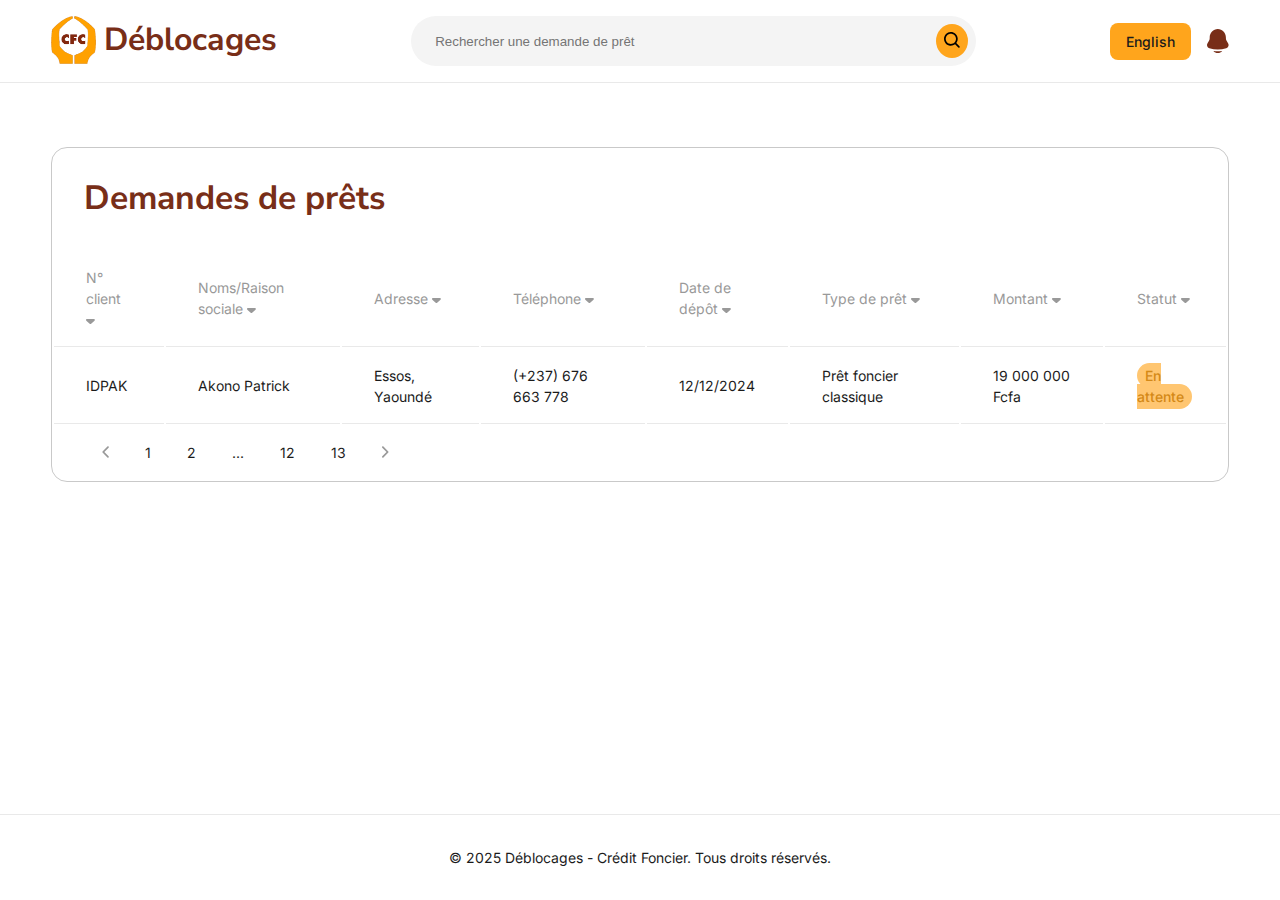
==== commit a482487d: "Design terminé, maintenant commence la partie sur les modèles" ====
--- a/frontend/demande-de-prets.html
+++ b/frontend/demande-de-prets.html
@@ -141,7 +141,7 @@
                         </tr>
                     </thead>
                     <tbody>
-                        <tr class="deblocage-tableau-prêts-body">
+                        <tr class="deblocage-tableau-prets-body">
                             <td colspan="1">
                                 <span>
                                     IDPAK
@@ -228,7 +228,7 @@
                 </table>
             </div>
         </div>
-        <div id="deblocage-demande-de-prets-single" class="deblocage-flex deblocage-flex-column">
+        <div id="deblocage-demande-de-prets-single" class="deblocage-none deblocage-flex deblocage-flex-column">
             <div id="deblocage-demande-de-prets-header">
                 <div class="deblocage-container deblocage-margin-auto">
                     <div class="deblocage-flex deblocage-space-between deblocage-align-center">
@@ -256,9 +256,9 @@
                                     Annuler l'offre
                                 </span>
                             </a>
-                            <a class="deblocage-btn deblocage-btn-quitter deblocage-flex deblocage-align-center" href="#">
-                                <svg id="deblocage-svg-annuler" class="deblocage-svg" viewBox="0 0 20 20">
-                                    <path d="M10 0C8.02219 0 6.08879 0.58649 4.4443 1.6853C2.79981 2.78412 1.51809 4.3459 0.761209 6.17317C0.00433284 8.00043 -0.193701 10.0111 0.192152 11.9509C0.578004 13.8907 1.53041 15.6725 2.92894 17.0711C4.32746 18.4696 6.10929 19.422 8.0491 19.8079C9.98891 20.1937 11.9996 19.9957 13.8268 19.2388C15.6541 18.4819 17.2159 17.2002 18.3147 15.5557C19.4135 13.9112 20 11.9778 20 10C20 7.34784 18.9464 4.8043 17.0711 2.92893C15.1957 1.05357 12.6522 0 10 0ZM2 10C2.00394 8.22438 2.5985 6.50052 3.69 5.1L14.9 16.31C13.7181 17.2258 12.3032 17.7921 10.8157 17.9445C9.32833 18.097 7.82795 17.8296 6.48481 17.1726C5.14167 16.5156 4.00954 15.4953 3.21683 14.2276C2.42412 12.9598 2.00258 11.4952 2 10ZM16.31 14.9L5.1 3.69C6.64017 2.51942 8.55234 1.94657 10.4824 2.07754C12.4125 2.2085 14.2298 3.03441 15.5977 4.40233C16.9656 5.77024 17.7915 7.58749 17.9225 9.51758C18.0534 11.4477 17.4806 13.3598 16.31 14.9Z"/>
+                            <a id="deblocage-btn-quitter" class="deblocage-btn deblocage-btn-quitter deblocage-flex deblocage-align-center" href="#">
+                                <svg id="deblocage-svg-annuler" class="deblocage-svg" viewBox="0 0 10 10">
+                                    <path d="M6.06058 5.00008L9.02933 2.03133C9.17023 1.89068 9.24948 1.69982 9.24966 1.50074C9.24983 1.30166 9.17092 1.11066 9.03027 0.969768C8.88962 0.828872 8.69876 0.749618 8.49968 0.749442C8.3006 0.749267 8.1096 0.828183 7.96871 0.96883L4.99996 3.93758L2.03121 0.96883C1.89031 0.827934 1.69922 0.748779 1.49996 0.748779C1.3007 0.748779 1.1096 0.827934 0.968708 0.96883C0.827812 1.10973 0.748657 1.30082 0.748657 1.50008C0.748657 1.69934 0.827812 1.89043 0.968708 2.03133L3.93746 5.00008L0.968708 7.96883C0.827812 8.10973 0.748657 8.30082 0.748657 8.50008C0.748657 8.69934 0.827812 8.89043 0.968708 9.03133C1.1096 9.17223 1.3007 9.25138 1.49996 9.25138C1.69922 9.25138 1.89031 9.17223 2.03121 9.03133L4.99996 6.06258L7.96871 9.03133C8.1096 9.17223 8.3007 9.25138 8.49996 9.25138C8.69922 9.25138 8.89031 9.17223 9.03121 9.03133C9.1721 8.89043 9.25126 8.69934 9.25126 8.50008C9.25126 8.30082 9.1721 8.10973 9.03121 7.96883L6.06058 5.00008Z"/>
                                 </svg>
                                 <span>
                                     Quitter
@@ -371,13 +371,15 @@
                                                     Bordereau notaire
                                                 </p>
                                             </div>
-                                            <div class="deblocage-accordion-text-desc deblocage-flex deblocage-align-center">
-                                                <svg id="deblocage-svg-accordion-pdf" class="deblocage-svg" viewBox="0 0 20 20" fill="none" xmlns="http://www.w3.org/2000/svg">
-                                                    <path fill-rule="evenodd" clip-rule="evenodd" d="M7 0.221V5H2.221C2.31598 4.8154 2.43912 4.64671 2.586 4.5L6.5 0.586C6.64664 0.438766 6.81533 0.316284 7 0.221ZM9 0V5C9 5.53043 8.78929 6.03914 8.41421 6.41421C8.03914 6.78929 7.53043 7 7 7H2C1.46957 7 0.960859 7.21071 0.585786 7.58579C0.210714 7.96086 0 8.46957 0 9V16C0 16.5304 0.210714 17.0391 0.585786 17.4142C0.960859 17.7893 1.46957 18 2 18C2 18.5304 2.21071 19.0391 2.58579 19.4142C2.96086 19.7893 3.46957 20 4 20H16C16.5304 20 17.0391 19.7893 17.4142 19.4142C17.7893 19.0391 18 18.5304 18 18C18.5304 18 19.0391 17.7893 19.4142 17.4142C19.7893 17.0391 20 16.5304 20 16V9C20 8.46957 19.7893 7.96086 19.4142 7.58579C19.0391 7.21071 18.5304 7 18 7V2C18 1.46957 17.7893 0.960859 17.4142 0.585786C17.0391 0.210714 16.5304 0 16 0H9ZM3 9C2.73478 9 2.48043 9.10536 2.29289 9.29289C2.10536 9.48043 2 9.73478 2 10V15C2 15.2652 2.10536 15.5196 2.29289 15.7071C2.48043 15.8946 2.73478 16 3 16C3.26522 16 3.51957 15.8946 3.70711 15.7071C3.89464 15.5196 4 15.2652 4 15V14H4.5C5.16304 14 5.79893 13.7366 6.26777 13.2678C6.73661 12.7989 7 12.163 7 11.5C7 10.837 6.73661 10.2011 6.26777 9.73223C5.79893 9.26339 5.16304 9 4.5 9H3ZM4.5 12H4V11H4.5C4.63261 11 4.75979 11.0527 4.85355 11.1464C4.94732 11.2402 5 11.3674 5 11.5C5 11.6326 4.94732 11.7598 4.85355 11.8536C4.75979 11.9473 4.63261 12 4.5 12ZM9 9C8.73478 9 8.48043 9.10536 8.29289 9.29289C8.10536 9.48043 8 9.73478 8 10V15C8 15.2652 8.10536 15.5196 8.29289 15.7071C8.48043 15.8946 8.73478 16 9 16H10.376C11.0719 15.9995 11.7392 15.7227 12.2312 15.2305C12.7232 14.7383 12.9997 14.0709 13 13.375V11.625C12.9997 10.9289 12.7231 10.2614 12.2309 9.76914C11.7386 9.27691 11.0711 9.00027 10.375 9H9ZM10 14V11H10.375C10.5409 11.0003 10.6998 11.0663 10.817 11.1837C10.9342 11.3011 11 11.4601 11 11.626V13.374C11.0001 13.4562 10.984 13.5377 10.9526 13.6137C10.9212 13.6897 10.8751 13.7588 10.8169 13.8169C10.7588 13.8751 10.6897 13.9212 10.6137 13.9526C10.5377 13.984 10.4562 14.0001 10.374 14H10ZM15 9C14.7348 9 14.4804 9.10536 14.2929 9.29289C14.1054 9.48043 14 9.73478 14 10V15C14 15.2652 14.1054 15.5196 14.2929 15.7071C14.4804 15.8946 14.7348 16 15 16C15.2652 16 15.5196 15.8946 15.7071 15.7071C15.8946 15.5196 16 15.2652 16 15V14H17C17.2652 14 17.5196 13.8946 17.7071 13.7071C17.8946 13.5196 18 13.2652 18 13C18 12.7348 17.8946 12.4804 17.7071 12.2929C17.5196 12.1054 17.2652 12 17 12H16V11H17C17.2652 11 17.5196 10.8946 17.7071 10.7071C17.8946 10.5196 18 10.2652 18 10C18 9.73478 17.8946 9.48043 17.7071 9.29289C17.5196 9.10536 17.2652 9 17 9H15Z"/>
-                                                </svg>
-                                                <p>
-                                                    bordereau-notaire-12-01-2025
-                                                </p>
+                                            <div class="deblocage-accordion-text-desc">
+                                                <a href="#" class="deblocage-flex deblocage-align-center">
+                                                    <svg id="deblocage-svg-accordion-pdf" class="deblocage-svg" viewBox="0 0 20 20" fill="none" xmlns="http://www.w3.org/2000/svg">
+                                                        <path fill-rule="evenodd" clip-rule="evenodd" d="M7 0.221V5H2.221C2.31598 4.8154 2.43912 4.64671 2.586 4.5L6.5 0.586C6.64664 0.438766 6.81533 0.316284 7 0.221ZM9 0V5C9 5.53043 8.78929 6.03914 8.41421 6.41421C8.03914 6.78929 7.53043 7 7 7H2C1.46957 7 0.960859 7.21071 0.585786 7.58579C0.210714 7.96086 0 8.46957 0 9V16C0 16.5304 0.210714 17.0391 0.585786 17.4142C0.960859 17.7893 1.46957 18 2 18C2 18.5304 2.21071 19.0391 2.58579 19.4142C2.96086 19.7893 3.46957 20 4 20H16C16.5304 20 17.0391 19.7893 17.4142 19.4142C17.7893 19.0391 18 18.5304 18 18C18.5304 18 19.0391 17.7893 19.4142 17.4142C19.7893 17.0391 20 16.5304 20 16V9C20 8.46957 19.7893 7.96086 19.4142 7.58579C19.0391 7.21071 18.5304 7 18 7V2C18 1.46957 17.7893 0.960859 17.4142 0.585786C17.0391 0.210714 16.5304 0 16 0H9ZM3 9C2.73478 9 2.48043 9.10536 2.29289 9.29289C2.10536 9.48043 2 9.73478 2 10V15C2 15.2652 2.10536 15.5196 2.29289 15.7071C2.48043 15.8946 2.73478 16 3 16C3.26522 16 3.51957 15.8946 3.70711 15.7071C3.89464 15.5196 4 15.2652 4 15V14H4.5C5.16304 14 5.79893 13.7366 6.26777 13.2678C6.73661 12.7989 7 12.163 7 11.5C7 10.837 6.73661 10.2011 6.26777 9.73223C5.79893 9.26339 5.16304 9 4.5 9H3ZM4.5 12H4V11H4.5C4.63261 11 4.75979 11.0527 4.85355 11.1464C4.94732 11.2402 5 11.3674 5 11.5C5 11.6326 4.94732 11.7598 4.85355 11.8536C4.75979 11.9473 4.63261 12 4.5 12ZM9 9C8.73478 9 8.48043 9.10536 8.29289 9.29289C8.10536 9.48043 8 9.73478 8 10V15C8 15.2652 8.10536 15.5196 8.29289 15.7071C8.48043 15.8946 8.73478 16 9 16H10.376C11.0719 15.9995 11.7392 15.7227 12.2312 15.2305C12.7232 14.7383 12.9997 14.0709 13 13.375V11.625C12.9997 10.9289 12.7231 10.2614 12.2309 9.76914C11.7386 9.27691 11.0711 9.00027 10.375 9H9ZM10 14V11H10.375C10.5409 11.0003 10.6998 11.0663 10.817 11.1837C10.9342 11.3011 11 11.4601 11 11.626V13.374C11.0001 13.4562 10.984 13.5377 10.9526 13.6137C10.9212 13.6897 10.8751 13.7588 10.8169 13.8169C10.7588 13.8751 10.6897 13.9212 10.6137 13.9526C10.5377 13.984 10.4562 14.0001 10.374 14H10ZM15 9C14.7348 9 14.4804 9.10536 14.2929 9.29289C14.1054 9.48043 14 9.73478 14 10V15C14 15.2652 14.1054 15.5196 14.2929 15.7071C14.4804 15.8946 14.7348 16 15 16C15.2652 16 15.5196 15.8946 15.7071 15.7071C15.8946 15.5196 16 15.2652 16 15V14H17C17.2652 14 17.5196 13.8946 17.7071 13.7071C17.8946 13.5196 18 13.2652 18 13C18 12.7348 17.8946 12.4804 17.7071 12.2929C17.5196 12.1054 17.2652 12 17 12H16V11H17C17.2652 11 17.5196 10.8946 17.7071 10.7071C17.8946 10.5196 18 10.2652 18 10C18 9.73478 17.8946 9.48043 17.7071 9.29289C17.5196 9.10536 17.2652 9 17 9H15Z"/>
+                                                    </svg>
+                                                    <p>
+                                                        bordereau-notaire-12-01-2025
+                                                    </p>
+                                                </a>
                                             </div>
                                         </div>
                                     </div>
@@ -397,20 +399,36 @@
                                         <div class="deblocage-accordion-text-single deblocage-flex">
                                             <div class="deblocage-accordion-text-title">
                                                 <p>
-                                                    Numéro du client
+                                                    Demande manuscrite
                                                 </p>
                                             </div>
                                             <div class="deblocage-accordion-text-desc">
-                                                <p>
-                                                    IDPAK
-                                                </p>
+                                                <a href="#">
+                                                    Modifier
+                                                </a>
                                             </div>
                                         </div>
                                     </div>
+                                </div>
+                            </div>
+                            <div class="deblocage-submit-group deblocage-flex deblocage-flex-column">
+                                <div class="deblocage-flex deblocage-check-input">
+                                    <input type="checkbox" id="deblocage-checkbox" name="deblocage-checkbox">
+                                    <label for="deblocage-checkbox">
+                                        Cocher pour valider la demande de déblocage
+                                    </label>
+                                </div>
+                                <div class="deblocage-btn-submit-group deblocage-flex">
+                                    <button class="deblocage-btn deblocage-btn-primary">
+                                        Enregistrer
+                                    </button>
+                                    <button class="deblocage-btn deblocage-btn-secondary">
+                                        Ajouter une condtionnalité
+                                    </button>
                                 </div>
                             </div>
                         </div>
-                    </div>
+                    </div>    
                 </div>
             </div>
         </div>
--- a/frontend/deblocagesassets/deblocagesstyles/deblocagescss.css
+++ b/frontend/deblocagesassets/deblocagesstyles/deblocagescss.css
@@ -34,6 +34,7 @@
     font-family: 'Inter', sans-serif;
     background-color: var(--deblocagesPureWhite);
     line-height: 1.5;
+    font-size: 14px;
 }
 
 /* DESIGN SYSTEM */
@@ -149,16 +150,30 @@
 .deblocage-btn{
     padding: 8px 16px;
     border: none;
+    font-size: 14px;
     background-color: var(--deblocagesYellow);
     color: var(--deblocagesBlack);
-    font-weight: 600;
+    font-weight: 500;
     cursor: pointer;
     border-radius: 8px;
-    transition: var(--deblocagesTransition);
 }
 .deblocage-btn:hover{
     background-color: var(--deblocagesDarkYellow);
     color: var(--deblocagesWhite);
+}
+.deblocage-btn-primary{
+    background-color: var(--deblocagesBrown);
+    color: var(--deblocagesWhite);
+}
+.deblocage-btn-primary:hover, .deblocage-btn-primary:focus{
+    background-color: var(--deblocagesDarkBrown);
+}
+.deblocage-btn-secondary{
+    background-color: var(--deblocagesGray);
+    color: var(--deblocagesWhite);
+}
+.deblocage-btn-secondary:hover, .deblocage-btn-secondary:focus{
+    background-color: var(--deblocagesDarkGray);
 }
 /* Buttons */
 /* DESIGN SYSTEM */
@@ -279,10 +294,10 @@
     padding: 16px 32px;
     border-bottom: 1px solid var(--deblocagesLighterGray);
 }
-.deblocage-tableau-prêts tbody tr.deblocage-tableau-prêts-body{
+.deblocage-tableau-prêts tbody tr.deblocage-tableau-prets-body{
     cursor: pointer;
 }
-.deblocage-tableau-prêts tbody tr.deblocage-tableau-prêts-body:hover{
+.deblocage-tableau-prêts tbody tr.deblocage-tableau-prets-body:hover{
     background-color: var(--deblocagesWhite);
 }
 .deblocage-tableau-prêts tfoot td{
@@ -368,6 +383,12 @@
 #deblocage-demande-de-prets-single a, #deblocage-demande-de-prets-single a:visited{
     color: var(--deblocagesWhite);
 }
+#deblocage-accordion-container .deblocage-accordion-elt a, #deblocage-accordion-container .deblocage-accordion-elt a:visited{
+    color: var(--deblocagesBrown);
+}
+#deblocage-accordion-container .deblocage-accordion-elt a:hover, #deblocage-accordion-container .deblocage-accordion-elt a:focus{
+    color: var(--deblocagesDarkBrown);
+}
 #deblocage-demande-de-prets-single .deblocage-btn-annuler{
     background-color: var(--deblocagesRed);
 }
@@ -410,9 +431,20 @@
 #deblocage-demande-de-prets-body .deblocage-demande-de-prets-details h3{
     font-size: 20px;
 }
-#deblocage-accordion-container{
+#deblocage-accordion-container, .deblocage-submit-group{
     padding: 32px;
     gap: 32px;
+}
+.deblocage-btn-submit-group{
+    gap: 8px;
+}
+.deblocage-submit-group{
+    padding-top: 0;
+    gap: 16px;
+}
+.deblocage-submit-group .deblocage-flex{
+    align-items: center;
+    gap: 8px;
 }
 .deblocage-accordion-headings .deblocage-cacher{
     background-color: transparent;
@@ -440,11 +472,25 @@
     height: 16px;
     fill: var(--deblocagesBlack);
 }
-.deblocage-accordion-elt .deblocage-accordion-text .deblocage-accordion-text-desc{
+.deblocage-accordion-elt .deblocage-accordion-text .deblocage-accordion-text-desc,
+.deblocage-accordion-elt .deblocage-accordion-text .deblocage-accordion-text-desc a{
     gap: 8px;
 }
+.deblocage-accordion-elt .deblocage-accordion-text .deblocage-accordion-text-desc a svg{
+    fill: var(--deblocagesBrown) !important;
+}.deblocage-accordion-elt .deblocage-accordion-text .deblocage-accordion-text-desc a:hover svg{
+    fill: var(--deblocagesDarkBrown) !important;
+}
 /* Détails de la demande de prêt */
-
+/* Accordion*/
+.deblocage-accordion-elt{
+    overflow: hidden;
+    height: 36px;
+}
+.deblocage-accordion-elt-active{
+    height: fit-content;
+}
+/* Accordion*/
 /* MAIN */
 
 /* FOOTER */
